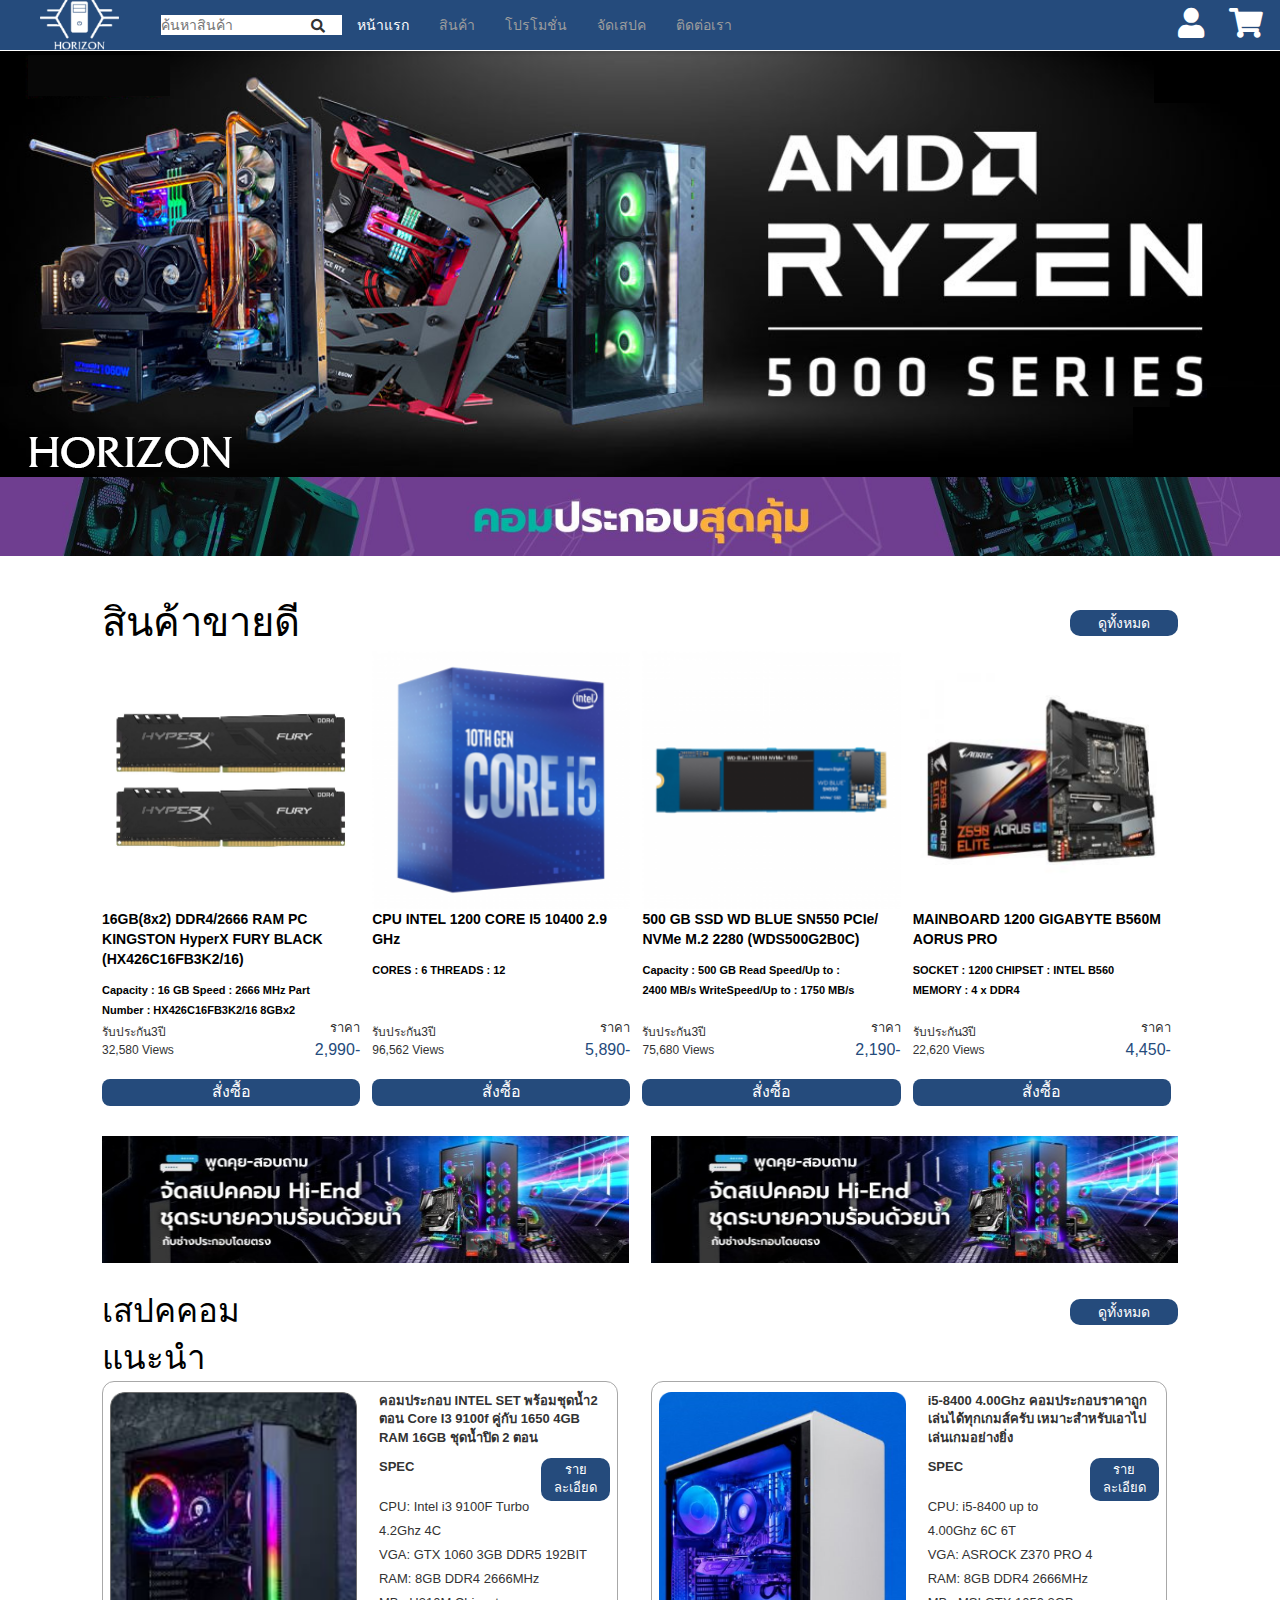
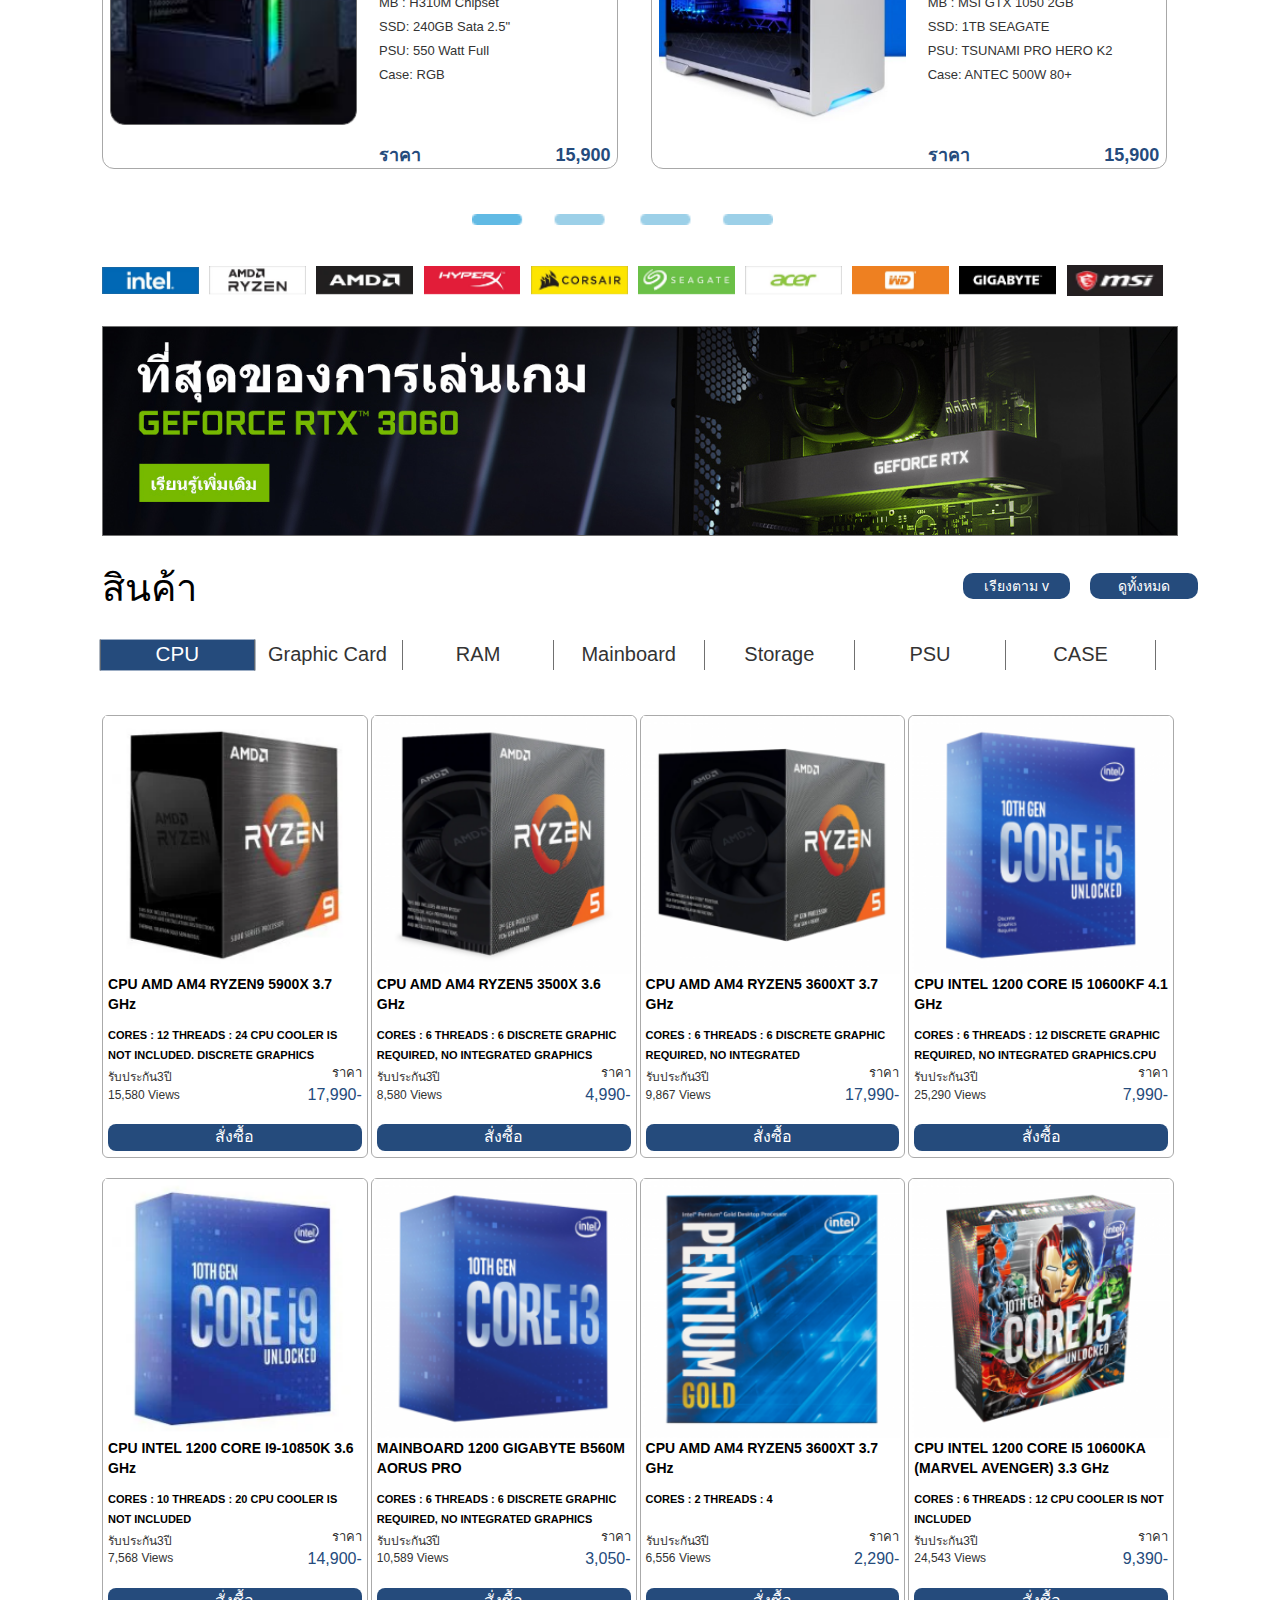
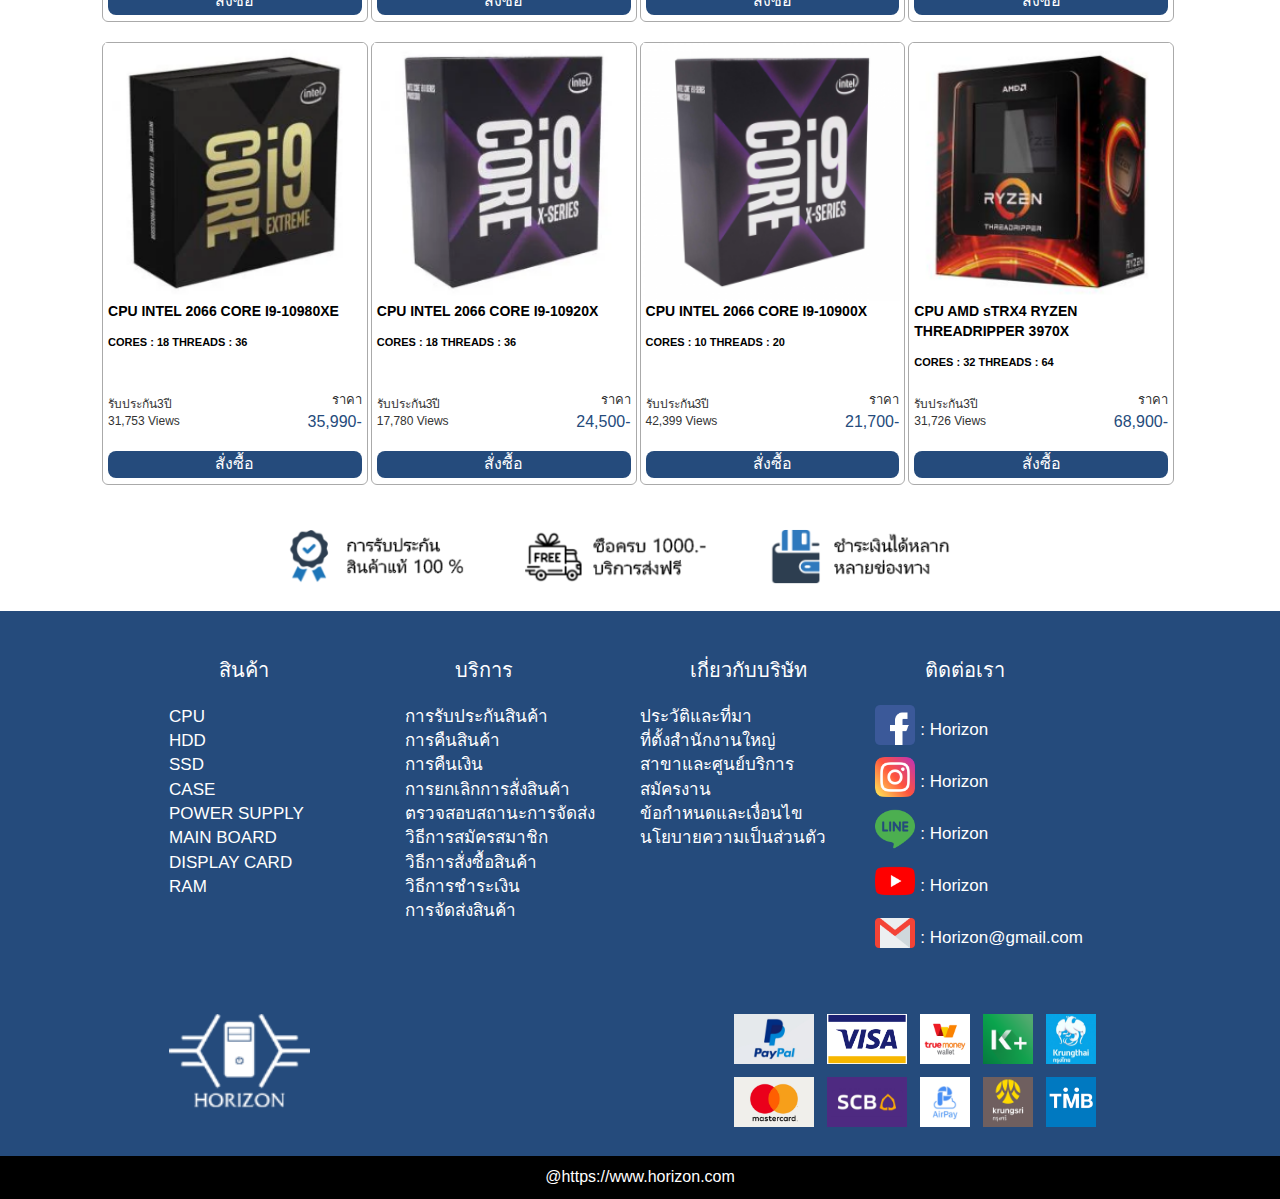
==== index.html @ 9871d24d "horizon" ====
<!DOCTYPE html>
<html lang="en">
    <head>
        <meta charset="UTF-8">
        <meta http-equiv="X-UA-Compatible" content="IE=edge">
        <meta name="viewport" content="width=device-width, initial-scale=1.0">
        <title>Horizon</title>
        <link rel="stylesheet" type="text/css" href="css/style.css">
        <link rel="stylesheet" type="text/css" href="css/bootstrap.min.css">
        <link rel="stylesheet" type="text/css" href="css/jquery.bxslider.css">
    
    
        <link rel="stylesheet" type="text/css"
            href="https://cdnjs.cloudflare.com/ajax/libs/font-awesome/5.15.2/css/all.min.css">
        <link rel="preconnect" href="https://fonts.gstatic.com">
        <link href="https://fonts.googleapis.com/css2?family=Kanit:wght@300;400&display=swap" rel="stylesheet">
        <link rel="preconnect" href="https://fonts.gstatic.com">
        <link href="https://fonts.googleapis.com/css2?family=MuseoModerno:wght@700&display=swap" rel="stylesheet">
    
        <script type="text/javascript" src="js/jquery.js"></script>
        <script type="text/javascript" src="js/jquery.bxslider.js"></script>
        <script type="text/javascript" src="js/bootstrap.min.js"></script>
    
    
    </head>
    
    <body id="body">
        <header>
           
            <nav class="navbar navbar-inverse navbar-fixed-top">
              
                    <a href="home.html" class="navbar-brand"><img src="image/HORIZON2.png"></a>
    
                    <div class="navbar-header" style="background: #254B7C;">
                        <button type="button" class="navbar-toggle" data-toggle="collapse" data-target="#navbar-collapse">
                            <span class="icon-bar"></span>
                            <span class="icon-bar"></span>
                            <span class="icon-bar"></span>
                        </button>
                    </div><!-- navbar-header -->
                  
                    <div class="collapse navbar-collapse" id="navbar-collapse" style="background: #254B7C;">
                        <ul class="nav navbar-nav navbar-left">
                
                            <li><input type="text" placeholder="ค้นหาสินค้า" id="search"><i id="search-icon" class="fas fa-search"></i></li>
                            <li><a href="home.html" class="active">หน้าแรก</a></li>
                            <li><a href="#">สินค้า</a></li>
                            <li><a href="#">โปรโมชั่น</a></li>
                            <li><a href="#">จัดเสปค</a></li>
                            <li><a href="#">ติดต่อเรา</a></li>
                            <li><a href="#"></a></li>
                        </ul>
                        <div class="icon-top">
                        <i class="fas fa-shopping-cart" id="img-right-top" style="color: white;"></i>
                        <i class="fas fa-user" id="img-right-top"  style="color: white;"></i>
                    </div>
                        <ul class="nav navbar-nav navbar-right">
                            <li><a href="#">เข้าสู่ระบบ</a></li>
                            <li><a href="#">สมัครสมาชิก</a></li>
                        </ul>
                    </div>
         
               
            </nav>
        
        
            
             
             
        </header>
        <div class="body-web">
            <div class="banner-top">
                <div id="imgtop1">
                <img src="image/HORIZON.png" alt="">
                </div>
                <img src="image/Banner2.png">
            </div><!-- banner-top -->
    
            <div id="contrainer">

       
            <div id="hot-product">
                <div class="head-product">
                    <div class="head-text">
                    <a2>สินค้าขายดี</a2>
                    </div>
                    <img src="image/line 1.png" alt="">    
                    <div class="button">ดูทั้งหมด</div>
                </div> <!-- end head product -->
                <div class="product-box">
                <div class="product-in">
                    <div class="img-hot-product">
                        <img src="image/Ram16G.png" alt="">
                    </div>
                    <div class="text-hot-product">
                    <p>16GB(8x2) DDR4/2666 RAM PC 
                        KINGSTON HyperX FURY BLACK 
                        (HX426C16FB3K2/16)</p>

                    <p1>Capacity : 16 GB Speed : 2666 MHz Part <br>
                        Number : HX426C16FB3K2/16 8GBx2  </p1><br>
  
                    <div class="insurance">
                        <p2>รับประกัน3ปี <br>
                            32,580 Views<br>
                        </p2>
                    </div><!-- insurance_1 -->
                    
                    <div class="price">
                        <p3>ราคา</p3><br>
                        <p4>2,990-</p4>
                        <br>
                    </div><!-- price_1 -->

                    <div class="order">
                        <a2>สั่งซื้อ</a2>
                    </div><!-- order -->
                </div>
                </div> 

                <div class="product-in" id="active-delete-right2">
                    <div class="img-hot-product">
                        <img src="image/intel i5 Gan10.png" alt="">
                    </div>
                    <div class="text-hot-product">
                    <p>CPU INTEL 1200 CORE I5 10400
                        2.9 GHz</p>

                    <p1>CORES : 6 THREADS : 12 </p1><br><br><br>
  
                    <div class="insurance">
                        <p2>รับประกัน3ปี <br>
                            96,562 Views<br>
                        </p2>
                    </div><!-- insurance_1 -->
                    
                    <div class="price">
                        <p3>ราคา</p3><br>
                        <p4>5,890-</p4>
                        <br>
                    </div><!-- price_1 -->

                    <div class="order">
                        <a2>สั่งซื้อ</a2>
                    </div><!-- order -->
                </div>

                </div>

                <div class="product-in" id="active-moblie" >
                    <div class="img-hot-product">
                        <img src="image/ssd wd Blue.png" alt="">
                    </div>
                    <div class="text-hot-product">
                    <p>500 GB SSD WD BLUE SN550 PCIe/
                        NVMe M.2 2280 (WDS500G2B0C)</p>

                    <p1>Capacity : 500 GB Read Speed/Up to :<br>
                        2400 MB/s WriteSpeed/Up to : 1750 MB/s</p1><br><br>
  
                    <div class="insurance">
                        <p2>รับประกัน3ปี <br>
                            75,680 Views<br>
                        </p2>
                    </div><!-- insurance_1 -->
                    
                    <div class="price">
                        <p3>ราคา</p3><br>
                        <p4>2,190-</p4>
                        <br>
                    </div><!-- price_1 -->

                    <div class="order">
                        <a2>สั่งซื้อ</a2>
                    </div><!-- order -->
                </div>

                </div> 

                <div class="product-in" id="active-delete-right">
                    <div class="img-hot-product">
                        <img src="image/MAINBOARDAORUS PRO.png" alt="">
                    </div>
                    <div class="text-hot-product">
                    <p>MAINBOARD 1200 GIGABYTE 
                        B560M AORUS PRO</p>

                    <p1>SOCKET : 1200 CHIPSET : INTEL B560 
                        <br>
                        MEMORY : 4 x DDR4 <br></p1><br>
  
                    <div class="insurance">
                        <p2>รับประกัน3ปี <br>
                            22,620 Views<br>
                        </p2>
                    </div><!-- insurance_1 -->
                    
                    <div class="price">
                        <p3>ราคา</p3><br>
                        <p4>4,450-</p4>
                        <br>
                    </div><!-- price_1 -->

                    <div class="order">
                        <a2>สั่งซื้อ</a2>
                    </div><!-- order -->
                </div>

                </div> 
        

            </div><!-- end product -->
                <div class="menu-moblie" id="menu-moblie-none">
                    <img src="image/menu.png" alt="">
                </div>

                <div class="banner-hotpro">
                  <img src="image/Advertising1.png" >
                  <img src="image/Advertising1.png" id="banner-hotpro-delete" >
                </div>
           
            </div><!-- end hot product -->

            <div id="recommend-computer">
                <div class="head-rc">
                    <div class="head-text" id="text-spec">
                    <a2>เสปคคอมแนะนำ</a2>
                    </div>
                    <img src="image/line 1.png" id="img-spec" alt="">    
                    <div class="button">ดูทั้งหมด</div>
                </div> <!-- end head-recommend-computer -->
                <div class="product-rc">
                        <div class="product-rc-in">  
                            <img src="image/spec1.png" alt="">
                            <div class="product-rc-text">
                                <p>คอมประกอบ INTEL SET พร้อมชุดน้ำ2 <br>
                                    ตอน Core I3 9100f คู่กับ 1650 4GB <br>
                                    RAM 16GB ชุดน้ำปิด 2 ตอน</p>
                                <p1>SPEC</p1>
                                <button>รายละเอียด</button>
                                    <br>
                                    <br>
                                <p2>CPU: Intel i3 9100F Turbo 4.2Ghz 4C <br>
                                    VGA: GTX 1060 3GB DDR5 192BIT <br>
                                    RAM: 8GB DDR4 2666MHz <br>
                                    MB : H310M Chipset <br>
                                    SSD: 240GB Sata 2.5" <br>
                                    PSU: 550 Watt Full  <br>
                                    Case: RGB </p2>
                                <br>
                                <br>
                                <br>
                                <br>
                                <p3>ราคา</p3><p4>15,900</p4>
                            </div>  
                        </div>

                        <div class="product-rc-in" id="product-rc-in-delete">  
                            <img src="image/spec2.png" alt="">
                            <div class="product-rc-text">
                                <p>i5-8400 4.00Ghz คอมประกอบราคาถูก<br>
                                    เล่นได้ทุกเกมส์ครับ เหมาะสำหรับเอาไปเล่นเกมอย่างยิ่ง
                                    </p>
                                <p1>SPEC</p1>
                                <button>รายละเอียด</button>
                                    <br>
                                    <br>
                                <p2>CPU: i5-8400 up to 4.00Ghz 6C 6T<br>
                                    VGA: ASROCK Z370 PRO 4<br>
                                    RAM: 8GB DDR4 2666MHz<br>
                                    MB :  MSI GTX 1050 2GB<br>
                                    SSD:  1TB SEAGATE<br>
                                    PSU: TSUNAMI PRO HERO K2 <br>
                                    Case: ANTEC 500W 80+</p2>
                                <br>
                                <br>
                                <br>
                                <br>
                                <p3>ราคา</p3><p4>15,900</p4>
                            </div>  
                        </div>

                </div> <!-- end product-recommend-computer -->
                <div class="menu-rc">
                    <img src="image/menu.png" alt="">
                </div>
               <div class="ad-rc">
                   <img src="image/intel.png" alt="">
                   <img src="image/AMD ryzen.png" alt="">
                   <img src="image/AMD.png" alt="">
                   <img src="image/Hyperx.png" alt="">
                   <img src="image/corsair.png" alt="">
                   <img src="image/seagate.png" alt="">
                   <img src="image/acer.png" alt="">
                   <img src="image/wd.png" alt="">
                   <img src="image/gigabyte.png" alt="">
                   <img src="image/msi.png" alt="">
               </div>

               <div class="ad-rc-2">
                   <img src="image/adrc2.png" alt="">
               </div>

            </div> <!-- end recommend-computer -->

            <div id="product">
                <div class="head-pd">
                    <div class="head-text" id="text-pd">
                    <a2>สินค้า</a2>
                    </div>
                    <img src="image/line 1.png" id="line-img-spec" alt="">
                    <div class="head-bt-pd" id="bt-delete-right-pd">ดูทั้งหมด</div>
                        <div class="head-bt-pd">เรียงตาม v</div>    
                </div> <!-- end head-product -->
                <div class="menu-product">
                    <div class="v-line" id="v-line-start">CPU</div>
                    <div class="v-line">Graphic Card</div>
                    <div class="v-line">RAM</div>
                    <div class="v-line">Mainboard</div>
                    <div class="v-line">Storage</div>
                    <div class="v-line">PSU</div>
                    <div class="v-line">CASE</div>
                </div> <!-- end menu-product -->
                <div class="product-it">
                    <div class="product-it-in">
                        <img src="image/p1.png" alt="">
                        <div class="text-hot-product" id="text-product-in">
                            <p>CPU AMD AM4 RYZEN9 5900X 
                                3.7 GHz 
                                </p>
        
                            <p1>CORES : 12 THREADS : 24 CPU COOLER 
                                IS NOT INCLUDED. DISCRETE GRAPHICS
                               </p1>
          
                            <div class="insurance">
                                <p2>รับประกัน3ปี <br>
                                    15,580 Views<br>
                                </p2>
                            </div>
                            
                            <div class="price">
                                <p3>ราคา</p3><br>
                                <p4>17,990-</p4>
                                <br>
                            </div>
        
                            <div class="order">
                                <a2>สั่งซื้อ</a2>
                            </div>
                        </div>
                    </div>

                    <div class="product-it-in">
                        <img src="image/p2.png" alt="">
                        <div class="text-hot-product" id="text-product-in">
                            <p>CPU AMD AM4 RYZEN5 3500X 
                                3.6 GHz</p>
        
                                <p1>CORES : 6 THREADS : 6 DISCRETE 
                                    GRAPHIC REQUIRED, NO INTEGRATED 
                                    GRAPHICS
                                   </p1>
            
          
                            <div class="insurance">
                                <p2>รับประกัน3ปี <br>
                                    8,580 Views<br>
                                </p2>
                            </div>
                            
                            <div class="price">
                                <p3>ราคา</p3><br>
                                <p4>4,990-</p4>
                                <br>
                            </div>
        
                            <div class="order">
                                <a2>สั่งซื้อ</a2>
                            </div>
                        </div>
                    </div>

                    <div class="product-it-in">
                        <img src="image/p3.png" alt="">
                        <div class="text-hot-product" id="text-product-in">
                            <p>CPU AMD AM4 RYZEN5 3600XT 
                                3.7 GHz</p>
        
                             
                                <p1>CORES : 6 THREADS : 6 DISCRETE 
                                    GRAPHIC REQUIRED, NO INTEGRATED<br>
                                   </p1>
          
                            <div class="insurance">
                                <p2>รับประกัน3ปี <br>
                                    9,867 Views<br>
                                </p2>
                            </div>
                            
                            <div class="price">
                                <p3>ราคา</p3><br>
                                <p4>17,990-</p4>
                                <br>
                            </div>
        
                            <div class="order">
                                <a2>สั่งซื้อ</a2>
                            </div>
                        </div>
                    </div>

                    <div class="product-it-in">
                        <img src="image/p4.png" alt="">
                        <div class="text-hot-product" id="text-product-in">
                            <p>CPU INTEL 1200 CORE I5 10600KF
                                4.1 GHz </p>
        
                            <p1>CORES : 6 THREADS : 12 DISCRETE
                                GRAPHIC REQUIRED, NO INTEGRATED 
                                GRAPHICS.CPU</p1>
          
                            <div class="insurance">
                                <p2>รับประกัน3ปี <br>
                                    25,290 Views<br>
                                </p2>
                            </div>
                            
                            <div class="price">
                                <p3>ราคา</p3><br>
                                <p4>7,990-</p4>
                                <br>
                            </div>
        
                            <div class="order">
                                <a2>สั่งซื้อ</a2>
                            </div>
                        </div>
                    </div> <!-- end 1 row product -->

                    <div class="product-it-in">
                        <img src="image/p5.png" alt="">
                        <div class="text-hot-product" id="text-product-in">
                            <p>CPU INTEL 1200 CORE I9-10850K
                                3.6 GHz</p>
        
                                <p1>CORES : 10 THREADS : 20 CPU COOLER
                                    IS NOT INCLUDED<br></p1>
          
                            <div class="insurance">
                                <p2>รับประกัน3ปี <br>
                                    7,568 Views<br>
                                </p2>
                            </div>
                            
                            <div class="price">
                                <p3>ราคา</p3><br>
                                <p4>14,900-</p4>
                                <br>
                            </div>
        
                            <div class="order">
                                <a2>สั่งซื้อ</a2>
                            </div>
                        </div>
                    </div>

                    <div class="product-it-in">
                        <img src="image/p6.png" alt="">
                        <div class="text-hot-product" id="text-product-in">
                            <p>MAINBOARD 1200 GIGABYTE 
                                B560M AORUS PRO</p>
        
                                <p1>CORES : 6 THREADS : 6 DISCRETE GRAPHIC
                                    REQUIRED, NO INTEGRATED GRAPHICS<br></p1>
          
                            <div class="insurance">
                                <p2>รับประกัน3ปี <br>
                                    10,589 Views<br>
                                </p2>
                            </div>
                            
                            <div class="price">
                                <p3>ราคา</p3><br>
                                <p4>3,050-</p4>
                                <br>
                            </div>
        
                            <div class="order">
                                <a2>สั่งซื้อ</a2>
                            </div>
                        </div>
                    </div>

                    <div class="product-it-in">
                        <img src="image/p7.png" alt="">
                        <div class="text-hot-product" id="text-product-in">
                            <p>CPU AMD AM4 RYZEN5 3600XT 
                                3.7 GHz</p>
        
                                <p1>CORES : 2 THREADS : 4<br><br></p1>
          
                            <div class="insurance">
                                <p2>รับประกัน3ปี <br>
                                    6,556 Views<br>
                                </p2>
                            </div>
                            
                            <div class="price">
                                <p3>ราคา</p3><br>
                                <p4>2,290-</p4>
                                <br>
                            </div>
        
                            <div class="order">
                                <a2>สั่งซื้อ</a2>
                            </div>
                        </div>
                    </div>

                    <div class="product-it-in">
                        <img src="image/p8.png" alt="">
                        <div class="text-hot-product" id="text-product-in">
                            <p>CPU INTEL 1200 CORE I5 10600KA
                                (MARVEL AVENGER) 3.3 GHz </p>
        
                                <p1>CORES : 6 THREADS : 12 CPU COOLER IS 
                                    NOT INCLUDED<br></p1>
          
                            <div class="insurance">
                                <p2>รับประกัน3ปี <br>
                                    24,543 Views<br>
                                </p2>
                            </div>
                            
                            <div class="price">
                                <p3>ราคา</p3><br>
                                <p4>9,390-</p4>
                                <br>
                            </div>
        
                            <div class="order">
                                <a2>สั่งซื้อ</a2>
                            </div>
                        </div>
                    </div> <!-- end 2 row product -->


                    <div class="product-it-in">
                        <img src="image/p9.png" alt="">
                        <div class="text-hot-product" id="text-product-in">
                            <p>CPU INTEL 2066 CORE I9-10980XE</p>
        
                                <p1>CORES : 18 THREADS : 36<br><br><br></p1>
          
                            <div class="insurance">
                                <p2>รับประกัน3ปี <br>
                                    31,753 Views<br>
                                </p2>
                            </div>
                            
                            <div class="price">
                                <p3>ราคา</p3><br>
                                <p4>35,990-</p4>
                                <br>
                            </div>
        
                            <div class="order">
                                <a2>สั่งซื้อ</a2>
                            </div>
                        </div>
                    </div>

                    <div class="product-it-in">
                        <img src="image/p10.png" alt="">
                        <div class="text-hot-product" id="text-product-in">
                            <p>CPU INTEL 2066 CORE I9-10920X</p>
        
                                <p1>CORES : 18 THREADS : 36<br><br><br></p1>
          
                            <div class="insurance">
                                <p2>รับประกัน3ปี <br>
                                    17,780 Views<br>
                                </p2>
                            </div>
                            
                            <div class="price">
                                <p3>ราคา</p3><br>
                                <p4>24,500-</p4>
                                <br>
                            </div>
        
                            <div class="order">
                                <a2>สั่งซื้อ</a2>
                            </div>
                        </div>
                    </div>

                    <div class="product-it-in">
                        <img src="image/p11.png" alt="">
                        <div class="text-hot-product" id="text-product-in">
                            <p>CPU INTEL 2066 CORE I9-10900X</p>
        
                            <p1>CORES : 10 THREADS : 20<br><br><br></p1>
          
                            <div class="insurance">
                                <p2>รับประกัน3ปี <br>
                                    42,399 Views<br>
                                </p2>
                            </div>
                            
                            <div class="price">
                                <p3>ราคา</p3><br>
                                <p4>21,700-</p4>
                                <br>
                            </div>
        
                            <div class="order">
                                <a2>สั่งซื้อ</a2>
                            </div>
                        </div>
                    </div>

                    <div class="product-it-in">
                        <img src="image/p12.png" alt="">
                        <div class="text-hot-product" id="text-product-in">
                            <p>CPU AMD sTRX4 RYZEN THREADRIPPER 3970X</p>
        
                                <p1>CORES : 32 THREADS : 64<br><br></p1>
          
                            <div class="insurance">
                                <p2>รับประกัน3ปี <br>
                                    31,726 Views<br>
                                </p2>
                            </div>
                            
                            <div class="price">
                                <p3>ราคา</p3><br>
                                <p4>68,900-</p4>
                                <br>
                            </div>
        
                            <div class="order">
                                <a2>สั่งซื้อ</a2>
                            </div>
                        </div>
                    </div> <!-- end 3 row product -->
                    
                    <div class="menu-pro-mt">
                        <img src="image/menu.png" alt="">
                    </div>
                    <div class="icon-it">
                        <img src="image/icon1.png" id="start-icon">
                        <img src="image/icon2.png">
                        <img src="image/icon3.png">
                    </div><!-- end icon -->

                </div><!-- product-in-it -->

            </div><!-- end-product -->
        </div><!-- end contrainer -->
    </div>

    <div class="footer">
        <div class="contrainer-ft">
        <div class="text-footer">
            <f>สินค้า</f><br><br>
            <f2>CPU</f2><br>
            <f2>HDD</f2><br>
            <f2>SSD</f2><br>
            <f2>CASE</f2><br>
            <f2>POWER SUPPLY</f2><br>
            <f2>MAIN BOARD</f2><br>
            <f2>DISPLAY CARD</f2><br>
            <f2>RAM</f2><br>
        </div>

        <div class="text-footer">
            <f>บริการ</f><br><br>
            <f2>การรับประกันสินค้า</f2><br>
            <f2>การคืนสินค้า</f2><br>
            <f2>การคืนเงิน</f2><br>
            <f2>การยกเลิกการสั่งสินค้า</f2><br>
            <f2>ตรวจสอบสถานะการจัดส่ง</f2><br>
            <f2>วิธีการสมัครสมาชิก</f2><br>
            <f2>วิธีการสั่งซื้อสินค้า</f2><br>
            <f2>วิธีการชำระเงิน</f2><br>
            <f2>การจัดส่งสินค้า</f2><br>
        </div>

        <div class="text-footer">
            <f>เกี่ยวกับบริษัท</f><br><br>
            <f2>ประวัติและที่มา</f2><br>
            <f2>ที่ตั้งสำนักงานใหญ่</f2><br>
            <f2>สาขาและศูนย์บริการ</f2><br>
            <f2>สมัครงาน</f2><br>
            <f2>ข้อกำหนดและเงื่อนไข</f2><br>
            <f2>นโยบายความเป็นส่วนตัว</f2><br>

        </div>
     
        <div class="text-footer" id="text-footer-tl">
            <f>ติดต่อเรา</f><br><br> 
         <img src="image/facebook (1).png" alt=""><f2> : Horizon</f2><br>
         <img src="image/instagram (1).png" alt=""><f2> : Horizon</f2><br>
         <img src="image/line.png" alt=""><f2> : Horizon</f2><br>
         <img src="image/youtube.png" alt=""><f2> : Horizon</f2><br>
         <img src="image/gmail.png" alt=""><f2> : Horizon@gmail.com</f2>
        </div> <!-- end text-footer and social -->

        <div class="logo-footer" >
            <img src="image/HORIZON2.png" alt="">
        </div><!-- end logo footer -->

        <div class="payment">
            <img src="image/Paypal.png" alt="">
            <img src="image/Visa.png" alt="">
            <img src="image/truemonry.png" alt="">
            <img src="image/k.png" alt="">
            <img src="image/Krungthai.png" alt="">
            <img src="image/mastercard.png" alt="">
            <img src="image/scb.png" alt="">
            <img src="image/Airpay.png" alt="">
            <img src="image/krungsri.png" alt="">
            <img src="image/TMB.png" alt="">
        </div><!-- end payment -->

    </div><!-- end contrainer footer -->
    <div class="bar-footer">
        @https://www.horizon.com
    </div>
    </div><!-- end-footer -->

    </div><!-- body web -->
      
</body>

</html>
---- css/style.css ----
*{
    margin: 0;
    padding: 0;
    border: 0;
}

#body{
    width: 100%;
    max-width: 1280px;
    height: auto;
    margin: auto;
}

.container{
    width: 100%;
    max-width: 1280px;
    height: auto;
    margin: auto;
}

#search{
    width: 100%;
    margin-top: 15px;
}

#search-icon{
    width: 100%;
    position: absolute;
    top: 18.5px;
    left: 150px;
}
.icon-top{
    width: 100%;
    height: auto;
    margin:auto;
    background: chartreuse;
}
#img-right-top{
    float: right;
    margin-top: 8px;
    font-size: 30px;
    width: 4%;
}

.bodyweb{
    width: 100%;
    height: auto;
    margin: auto;
}

.navbar .navbar-inverse .navbar-fixed-top{
    opacity: 50%;
  
}
.navbar-brand img{
    margin-left: 25px;
    margin-top:-18px;
    width: 60%;
    height: auto;
  
 
}
.navbar-inverse .navbar-nav li a.active{
    color: white;
}
.navbar-right{
    display: none;
}


.banner-top{
    margin-top: 50px;
    width: 100%;
    height: auto;
}

.banner-top img{
    width: 100%;
    height: auto;
}

.banner-top img:hover{
    transform: scale(1.03);
    transition: 0.2s;
    cursor: pointer;
}

#imgtop1 img{
    width: 100%;
    height: auto;
}

#contrainer{
    width: 84.06%;
    height: auto;
    margin: auto;
}

#hot-product{
    width: 100%;
    height: auto;
}

.head-product{
    width: 100%;
    height: auto;
    margin-top: 38px;
}

.head-text {
    width: 22%;
    float: left;
    font-size: 40px;
    color: black;
}

.head-product img{
    float: left;
    margin-top: 26px; 
    width: 65%;
}

.button{
    float: right;
    width: 10%;
    height: auto;
    padding: 3px;
    border-radius: 10px;
    font-size: 14px;
    margin-top: 16px;
    background-color: #254B7C;
    text-align: center;
    color:  white;
}

.button:hover{
    background-color: green;
    cursor: pointer;
}

.product-box{
    width: 100%;
    height: auto;
    clear: both;
    margin: auto;
}

.product-in{
    margin: auto;
    width: 24%;
    height: auto;

    float: left;
    margin-right: 12px;
    cursor: pointer;
    
}
.product-in:hover{
    box-shadow: 1px 2px 20px rgb(212, 212, 212);
    transform: scale(1.03);
    transition: 0.2s;
}
#active-delete-right{
    margin-right: -12px;
}

.img-hot-product{
    width: 100%;
    height: auto;
    margin: auto;
}

.img-hot-product img{
    width: 100%;
    height: auto;
    margin: auto;
}

.text-hot-product{
    width: 100%;
    margin: auto;
}

.text-hot-product p{
    font-weight: bold;
    color: black;
    font-size: 14px;
}
.text-hot-product p1{
    color: black;
    font-size: 11px;
}
.insurance{
    margin-top: 5px;
    font-size: 12px;
    float: left;
}
.price{
    float: right;
}
.price p3{
    font-size: 13px;
    float: right;
}
.price p4{
    font-size: 16px;
    float: right;
    color: #254B7C;
}
.order{
    clear: both;
    height: auto;
    width: 100%;
    margin-top: 60px;
    background-color: #254B7C;
    text-align: center;
    border-radius: 8px;
    padding: 2px;
    color: white;
    font-size: 16px;
    

}

.order:hover{
    background-color: green;
}

.menu-moblie{
    display: none;
}
.banner-hotpro{
    width: 100%;
    height: auto;
    float: left;
}

.banner-hotpro img{
    margin-top: 30px;
    width: 49%;
    float: left;
    margin-right: 2%;
}
#banner-hotpro-delete{
    margin-right: -2%;
}

.banner-hotpro img:hover{
    transform: scale(1.02);
    transition: 0.2s;
    cursor: pointer;
}

#recommend-computer{
    clear: both;
    width: 100%;
    height: 100%;
    margin: auto;
 
}

.head-rc{
    padding-top: 20px;
    width: 100%;
    height: 100%;
    margin: auto;   
}

#text-spec{
    font-size: 33px;
    margin-top: 4px;
}

#img-spec{
    margin-top: 26px;
    margin-left: 10px;
    width: 65%;
}

.product-rc{
    clear: both;
    width: 100%;
    height: auto;
    margin: auto;
    margin-top: 43px;
  
}
.product-rc-in{
    width: 48%;
    height: auto;
    border: 0.5px solid #A8A8A8;
    border-radius: 12px;
    
    float: left;
    margin: auto;
    margin-right: 3%;
    cursor: pointer;
}

.product-rc-in img{
    width: 48%;
    margin: 10px 1px 10px 7px;
}

#product-rc-in-delete{
    margin-right: -3%;
}

.product-rc-text{
    width: 45%;
    float: right;
    font-size: 13px;
    margin-top: 10px;
    margin-right: 7px;
}
.product-rc-text p,p1{
    font-size: 13px;
    font-weight: bold;
}

.product-rc-text p2{
    line-height: 1.85;
    font-size: 13px;
}
.product-rc-text p3{
    font-weight: bold;
    color: #254B7C;
    font-size: 18px;
}
.product-rc-text p4{
    float: right;
    font-weight: bold;
    color: #254B7C;
    font-size: 18px;
}

.product-rc-text button{
    width: 30%;
    float: right;
    height: auto;
    padding: 3px;
    border-radius: 10px;
    font-size: 13px;
    background-color: #254B7C;
    text-align: center;
    color:  white;
}

.product-rc-text button:hover{
    background-color: green;
}

.product-rc-in:hover{
    box-shadow: 1px 2px 20px rgb(212, 212, 212);
    transform: scale(1.03);
    transition: 0.2s;
}

.menu-rc{
    width: 100%;
    height: auto;

   
}

.menu-rc img{
    padding-top: 45px;
    width: 28%;
    height: auto;
    margin-left: 370px;

}

.ad-rc{
    width: 100%;
    height: auto;
    margin: auto;
    margin-top: 40px;
}

.ad-rc img{
    width: 9%;
    margin-right: 0.6%;
    cursor: pointer;
}

.ad-rc-2{
    width: 100%;
    height: auto;
    margin: auto;
    margin-top: 30px;
}

.ad-rc-2 img{
    width: 100%;
    height: auto;
    cursor: pointer;
}

.ad-rc-2 img:hover{
    transform: scale(1.04);
    cursor: pointer;
    transition: 0.2s;
}

#product{
    width: 100%;
    height: auto;
    margin: auto;
}

.head-pd{
    width: 100%;
    height: auto;
    margin: auto;
    margin-top: 25px;
}

#text-pd{
    font-size: 38px;
    width: 10%;
}

#line-img-spec{
    width: 60%;
    margin-top: 26px;
    margin-left: 10px;

}

.head-bt-pd{
    padding: 3px;
    float: right;
    width: 10%;
    height: auto;
    border-radius: 10px;
    font-size: 14px;
    background-color: #254B7C;
    text-align: center;
    margin-top: 12px;
    color:  white;
    cursor: pointer;
    margin-right: 20px;
}

.head-bt-pd:hover{
    background-color: green;
}

#bt-delete-right-pd{
    margin-right: -20px;
}

.menu-product{
    width: 100%;
    height: 100%;
    margin-top: 25px;
    margin: auto;
    clear: both;
}

.v-line{
    margin-top: 25px;
    width: 14%;
    border-right: 1.5px solid #707070;
    height: 30px;
    text-align: center;
    font-size: 20px;
    float: left;
    cursor: pointer;
}

.v-line:hover{
    background-color:#254B7C;
    color: white;
    transform: scale(1.03);
    transition: 0.2s;
}

#v-line-start{
    border-left: 1.5px solid #707070;
    background-color: #254B7C;
    color: white;
    transform: scale(1.03); 
}

.product-it{
    clear: both;
    width: 100%;
    height: 100%;
    margin-top: 80px;
}

.product-it-in{
    margin-top: 100px;
    margin: auto;
    width: 24.7%;
    height: auto;
    margin-top: 20px;
    float: left;
    margin-right: 3px;
    cursor: pointer;
    border: 1px solid #AAAAAA;
    border-radius: 6px;
    padding-bottom: 6px;
}

.product-it-in img{
    width: 98%;
    margin-left: 2.4px;
  
    
}
.product-it-in:hover{
    box-shadow: 1px 2px 20px rgb(212, 212, 212);
    transform: scale(1.03);
    transition: 0.2s;
}

#text-product-in{
    padding-left: 5px;
    padding-right: 5px;
}

.icon-it{
    clear: both;
    width: 100%;
    height: auto;
}

.icon-it img{
    width: 17%;
    height: auto;
   margin-top: 44px;
    margin-right: 60px;
    float: left;
    margin-bottom: 26px;
}

#start-icon{
    margin-left: 180px;
}

.menu-pro-mt{
    display: none;
}

.footer{
    padding-top: 45px;
    clear: both;
    width: 100%;
    height: auto;
    background: #254B7C;
    margin: auto;   
    overflow:hidden;
}

.contrainer-ft{
    width: 73.59%;
    margin: auto;
}

.text-footer{
    float: left;
    width: 25%;
    height: auto;
    margin: auto;
}

.text-footer f{
    margin-left: 50px;
    font-size: 20px;
    color: white;
}

.text-footer f2{
    font-size: 17px;
    color: white;
    cursor: pointer;
}

.text-footer f:hover{
    color: #009DCB;
    cursor: pointer;
    transition: 0.1s;
}
.text-footer f2:hover{
    color: #009DCB;
    cursor: pointer;
    transition: 0.1s;
}

.text-footer img{
    width: 100%;
    max-width: 40px;
    margin-bottom: 12px;
}
.text-footer img:hover{
    transform: scale(1.04);
    cursor: pointer;
    transition: 0.2s;
}
.logo-footer{
    float: left;
    width: 25%;
    height: auto;
    margin: auto;
    margin-top: 49px;
    margin-bottom: 29px;
}

.logo-footer img{
    width: 60%;
    height: auto;
}

.payment{
    float: right;
    width: 40%;
    height: auto;
    margin-top: 36px;
    margin-bottom: 29px;
   
}

.payment img{
    float: left;
    width: auto;
    margin-top: 13px;
    margin-right: 13px;
}

.payment img:hover{
    transform: scale(1.04);
    cursor: pointer;
    transition: 0.2s;
}

.bar-footer{
    clear: both;
    font-size: 16px;
    width: 100%;
    height: auto;
    padding: 10px;
    color: white;
    background: black;
    text-align: center;

}

@media screen and (max-width: 768px){
    *{
        margin: 0;
        padding: 0;
        border: 0;
    }
    
    #body{
        width: 100%;
        height: auto;
        margin: auto;
    }
    
    .bodyweb{
        width: 100%;
        height: auto;
        margin: auto;
    }
    .banner-top{
        margin-top: 50px;
        width: 100%;
        height: auto;
    }
    
    .banner-top img{
        width: 100%;
        height: auto;
    }
    
    .banner-top img:hover{
        transform: scale(1.03);
        transition: 0.2s;
        cursor: pointer;
    }
    
    #imgtop1 img{
        width: 100%;
        height: auto;
    }
    
    #contrainer{
        width: 84.06%;
        height: auto;
        margin: auto;
    }
    
    #hot-product{
        width: 100%;
        height: auto;
    }
    
    .head-product{
        width: 100%;
        height: auto;
        margin-top: 38px;
    }
    
    .head-text {
        width: 22%;
        float: left;
        font-size: 28px;
        color: black;
    }
    
    .head-product img{
        float: left;
        margin-top: 26px; 
        width: 65%;
    }
    
    .button{
        float: right;
        width: 10%;
        height: auto;
        padding: 3px;
        border-radius: 10px;
        font-size: 14px;
        margin-top: 16px;
        background-color: #254B7C;
        text-align: center;
        color:  white;
    }
    
    .button:hover{
        background-color: green;
        cursor: pointer;
    }
    
    .product-box{
        width: 100%;
        height: auto;
        clear: both;
        margin: auto;
    }
    
    .product-in{
        padding-top: 10px;
        margin: auto;
        width: 46%;
        height: auto;
        float: left;
        margin-right: 8%;
        cursor: pointer;
        
    }
    .product-in:hover{
        box-shadow: 1px 2px 20px rgb(212, 212, 212);
        transform: scale(1.03);
        transition: 0.2s;
    }
    #active-delete-right{
        margin-right: -12px;
    }

    #active-delete-right2{
        margin-right: -12px;
    }
    
    
    .img-hot-product{
        width: 100%;
        height: auto;
        margin: auto;
    }
    
    .img-hot-product img{
        width: 100%;
        height: auto;
        margin: auto;
    }
    
    .text-hot-product{
        width: 100%;
        margin: auto;
    }
    
    .text-hot-product p{
        font-weight: bold;
        color: black;
        font-size: 14px;
    }
    .text-hot-product p1{
        color: black;
        font-size: 11px;
    }
    .insurance{
        margin-top: 5px;
        font-size: 12px;
        float: left;
    }
    .price{
        float: right;
    }
    .price p3{
        font-size: 13px;
        float: right;
    }
    .price p4{
        font-size: 16px;
        float: right;
        color: #254B7C;
    }
    .order{
        clear: both;
        height: auto;
        width: 100%;
        margin-top: 60px;
        background-color: #254B7C;
        text-align: center;
        border-radius: 8px;
        padding: 2px;
        color: white;
        font-size: 16px;
        
    
    }
    
    .order:hover{
        background-color: green;
    }

    .menu-moblie{
        display: none;
    }

    .banner-hotpro{
        width: 100%;
        height: auto;
        float: left;
    }
    
    .banner-hotpro img{
        margin-top: 30px;
        width: 100%;
        float: left;
    }

    #banner-hotpro-delete{
        margin-top: 10px;
    }
 
    .banner-hotpro img:hover{
        transform: scale(1.02);
        transition: 0.2s;
        cursor: pointer;
    }

    #recommend-computer{
        clear: both;
        width: 100%;
        height: 100%;
        margin: auto;
     
    }
    
    .head-rc{
        padding-top: 20px;
        width: 100%;
        height: 100%;
        margin: auto;   
    }
    
    #text-spec{
        width: 30%;
        font-size: 27px;
        margin-top: 4px;
    }
    
    #img-spec{
        margin-top: 26px;
        margin-left: 10px;
        width: 55%;
    }
    
    .product-rc{
        clear: both;
        width: 100%;
        height: auto;
        margin: auto;
        margin-top: 43px;
      
    }
    .product-rc-in{
        width: 100%;
        height: auto;
        border: 0.5px solid #A8A8A8;
        border-radius: 12px;
        float: left;
        margin: auto;
        margin-right: 3%;
        cursor: pointer;
        margin-top: 15px;
    }
    
    .product-rc-in img{
        width: 48%;
        margin: 10px 1px 10px 7px;
    }
    
    #product-rc-in-delete{
        margin-right: -3%;
    }
    
    .product-rc-text{
        width: 45%;
        float: right;
        font-size: 13px;
        margin-top: 10px;
        margin-right: 7px;
    }
    .product-rc-text p,p1{
        font-size: 13px;
        font-weight: bold;
    }
    
    .product-rc-text p2{
        line-height: 1.85;
        font-size: 13px;
    }
    .product-rc-text p3{
        font-weight: bold;
        color: #254B7C;
        font-size: 18px;
    }
    .product-rc-text p4{
        float: right;
        font-weight: bold;
        color: #254B7C;
        font-size: 18px;
    }
    
    .product-rc-text button{
        width: 30%;
        float: right;
        height: auto;
        padding: 3px;
        border-radius: 10px;
        font-size: 13px;
        background-color: #254B7C;
        text-align: center;
        color:  white;
    }
    
    .product-rc-text button:hover{
        background-color: green;
    }
    
    .product-rc-in:hover{
        box-shadow: 1px 2px 20px rgb(212, 212, 212);
        transform: scale(1.03);
        transition: 0.2s;
    }
    
    .menu-rc{
        width: 100%;
        height: auto;
    }
    
    .menu-rc img{
        padding-top: 45px;
        width: 28%;
        height: auto;
        margin-left: 240px;
    
    }
    
    .ad-rc{
        width: 100%;
        height: auto;
        margin: auto;
        margin-top: 40px;
    }
    
    .ad-rc img{
        margin-top: 10px;
        width: 17.3%;
        margin-right: 2%;
        cursor: pointer;
    }
    
    .ad-rc-2{
        width: 100%;
        height: auto;
        margin: auto;
        margin-top: 30px;
    }
    
    .ad-rc-2 img{
        width: 100%;
        height: auto;
        cursor: pointer;
    }

    .ad-rc-2 img:hover{
        transform: scale(1.04);
        cursor: pointer;
        transition: 0.2s;
    }

    #product{
        width: 100%;
        height: auto;
        margin: auto;
    }
    
    .head-pd{
        width: 100%;
        height: auto;
        margin: auto;
        margin-top: 25px;
    }
    
    #text-pd{
        font-size: 30px;
        width: 12%;
    }
    
    #line-img-spec{
        width: 55%;
        margin-top: 26px;
        margin-left: 10px;
    
    }
    
    .head-bt-pd{
        padding: 3px;
        float: right;
        width: 15%;
        height: auto;
        border-radius: 10px;
        font-size: 14px;
        background-color: #254B7C;
        text-align: center;
        margin-top: 12px;
        color:  white;
        cursor: pointer;
        margin-right: 20px;
    }
    
    .head-bt-pd:hover{
        background-color: green;
    }
    
    #bt-delete-right-pd{
        margin-right: -20px;
    }
    
    .menu-product{
        width: 100%;
        height: 100%;
        margin-top: 25px;
        margin: auto;
        clear: both;
    }
    
    .v-line{
        margin-top: 25px;
        width: 14.2%;
        border-right: 1.5px solid #707070;
        height: 25px;
        text-align: center;
        font-size: 14.3px;
        float: left;
        cursor: pointer;
    }
    
    .v-line:hover{
        background-color:#254B7C;
        color: white;
        transform: scale(1.03);
        transition: 0.2s;
    }
    
    #v-line-start{
        border-left: 1.5px solid #707070;
        background-color: #254B7C;
        color: white;
        transform: scale(1.03); 
    }
    
    .product-it{
        clear: both;
        width: 100%;
        height: 100%;
        margin-top: 60px;
    }
    
    .product-it-in{
        margin-top: 100px;
        margin: auto;
        width: 32%;
        height: auto;
        margin-top: 20px;
        float: left;
        margin-right: 3px;
        cursor: pointer;
        border: 1px solid #AAAAAA;
        border-radius: 6px;
        padding-bottom: 6px;
    }
    
    .product-it-in img{
        width: 98%;
        margin-left: 2.4px;
      
        
    }
    .product-it-in:hover{
        box-shadow: 1px 2px 20px rgb(212, 212, 212);
        transform: scale(1.03);
        transition: 0.2s;
    }
    
    #text-product-in{
        padding-left: 5px;
        padding-right: 5px;
    }
    
    .icon-it{
        clear: both;
        width: 100%;
        height: auto;
    }
    
    .icon-it img{
        width: 22%;
        height: auto;
       margin-top: 44px;
        margin-right: 60px;
        float: left;
    }
    
    #start-icon{
        margin-left: 15px;
    }
    
    .menu-pro-mt{
        display: inline;
        width: 100%;
        height: 100%;
        margin: auto;
        clear: both;
    }
    .menu-pro-mt img{
        margin-top: 30px;
        width: 30%;
        margin-left: 210px;
    }

    .footer{
        padding-top: 45px;
        clear: both;
        width: 100%;
        height: auto;
        background: #254B7C;
        margin: auto;   
        overflow:hidden;
    }
    
    .contrainer-ft{
        width: 73.59%;
        margin: auto;
        height: auto;
        
    }
    
    .text-footer{
        float: left;
        width: 30%;
        height: auto;
        margin: auto;
    }

    #text-footer-tl{
        clear: both;
    }
    
    .text-footer f{
        font-size: 16px;
        color: white;
    }
    
    .text-footer f2{
        font-size: 12px;
        color: white;
        cursor: pointer;
    }
    
    .text-footer f:hover{
        color: #009DCB;
        cursor: pointer;
        transition: 0.1s;
    }
    .text-footer f2:hover{
        color: #009DCB;
        cursor: pointer;
        transition: 0.1s;
    }
    
    .text-footer img{
        width: 100%;
        max-width: 40px;
        margin-bottom: 12px;
    }
    .text-footer img:hover{
        transform: scale(1.04);
        cursor: pointer;
        transition: 0.2s;
    }
    .logo-footer{
        float: right;
        width: 35%;
        height: auto;
        margin: auto;
        margin-right: 90px;
    }
    
    .logo-footer img{
        width: 60%;
        height: auto;
        margin-left: 50px;
    }
    
    .payment{
        float: right;
        width: 61%;
        height: auto;
    }
    
    .payment img{
        float: left;
        width: auto;
        margin-top: 9px;
        margin-right: 5px;
    }
    
    .payment img:hover{
        transform: scale(1.04);
        cursor: pointer;
        transition: 0.2s;
    }
    
    .bar-footer{
        clear: both;
        font-size: 16px;
        width: 100%;
        height: auto;
        padding: 10px;
        color: white;
        background: black;
        text-align: center;
    
    }


} 
/* end tablet */
@media screen and (max-width: 375px){
    *{
        margin: 0;
        padding: 0;
        border: 0;
    }
    
    #body{
        width: 100%;
        height: auto;
        margin: auto;
    }
    
    .bodyweb{
        width: 100%;
        height: auto;
        margin: auto;
    }
    .banner-top{
        margin-top: 50px;
        width: 100%;
        height: auto;
    }
    
    .banner-top img{
        width: 100%;
        height: auto;
    }
    
    .banner-top img:hover{
        transform: scale(1.03);
        transition: 0.2s;
        cursor: pointer;
    }
    
    #imgtop1 img{
        width: 100%;
        height: auto;
    }
    
    #contrainer{
        width: 84.06%;
        height: auto;
        margin: auto;
    }
    
    #hot-product{
        width: 100%;
        height: auto;
    }
    
    .head-product{
        width: 100%;
        height: auto;
        margin-top: 12px;
    }
    
    .head-text {
        width: 35%;
        float: left;
        font-size: 20px;
        color: black;
    }
    
    .head-product img{
        float: left;
        margin-top: 16px; 
        width: 45%;
       
    }
    
    .button{
        float: right;
        width: 15%;
        height: auto;
        padding: 3px;
        border-radius: 10px;
        font-size: 10px;
        margin-top: 6px;
        background-color: #254B7C;
        text-align: center;
        color:  white;
    }
    
    .button:hover{
        background-color: green;
        cursor: pointer;
    }
    
    .product-box{
        width: 100%;
        height: auto;
        clear: both;
        margin: auto;
    }
    
    .product-in{
        margin: auto;
        margin-top: 10px;
        width: 100%;
        height: auto;
        cursor: pointer;
        margin-bottom: 18px;
    }

    #active-moblie{
        display: none;
    }

    #active-delete-right{
        display: none;
    }

    #active-delete-right2{
        display: none;
    }

    .menu-moblie{
        display: inline;
    }

    .menu-moblie{
        clear: both;
        width: 100%;
        height: auto;
     
    }

    #menu-moblie-none{
        width: 100%;
        height: auto;
      
        margin-left: 15%;
    }

    .product-in:hover{
        box-shadow: 1px 2px 20px rgb(212, 212, 212);
        transform: scale(1.03);
        transition: 0.2s;
    }
   
    
    .img-hot-product{
        width: 100%;
        height: auto;
        margin: auto;
    }
    
    .img-hot-product img{
        width: 100%;
        height: auto;
        margin: auto;
    }
    
    .text-hot-product{
        width: 100%;
        margin: auto;
    }
    
    .text-hot-product p{
        font-weight: bold;
        color: black;
        font-size: 14px;
    }
    .text-hot-product p1{
        color: black;
        font-size: 11px;
    }
    .insurance{
        margin-top: 5px;
        font-size: 12px;
        float: left;
    }
    .price{
        float: right;
    }
    .price p3{
        font-size: 13px;
        float: right;
    }
    .price p4{
        font-size: 16px;
        float: right;
        color: #254B7C;
    }
    .order{
        clear: both;
        height: auto;
        width: 100%;
        margin-top: 60px;
        background-color: #254B7C;
        text-align: center;
        border-radius: 8px;
        padding: 2px;
        color: white;
        font-size: 16px;
        
    
    }
    
    .order:hover{
        background-color: green;
    }

    
    .banner-hotpro{
        width: 100%;
        height: auto;
        float: left;
    }
    
    .banner-hotpro img{
        margin-top: 30px;
        width: 100%;
        float: left;
    }

    #banner-hotpro-delete{
        margin-top: 10px;
    }
 
    .banner-hotpro img:hover{
        transform: scale(1.02);
        transition: 0.2s;
        cursor: pointer;
    }

    #recommend-computer{
        clear: both;
        width: 100%;
        height: 100%;
        margin: auto;
     
    }
    
    .head-rc{
        padding-top: 20px;
        width: 100%;
        height: 100%;
        margin: auto;   
    }
    
    #text-spec{
        font-size: 18px;
        margin-top: 4px;
        width: 45%;
    }
    
    #img-spec{
        margin-top: 15px;
        width: 30%;
    }
    
    .product-rc{
        clear: both;
        width: 100%;
        height: auto;
        margin: auto;
        margin-top: 13px;
      
    }
    .product-rc-in{
        width: 100%;
        height: auto;
        border: 0.5px solid #A8A8A8;
        border-radius: 12px;
        float: left;
        margin: auto;
        margin-right: 3%;
        cursor: pointer;
        margin-top: 20px;
    }
    
    .product-rc-in img{
        width: 90%;
        margin: 10px 10px 10px 10px;
    }
    
    #product-rc-in-delete{
        margin-right: -3%;
    }
    
    .product-rc-text{
        width: 90%;
        font-size: 13px;
        margin-top: 10px;

    }
    .product-rc-text p,p1{
        font-size: 13px;
        font-weight: bold;
    }
    
    .product-rc-text p2{
        line-height: 1.85;
        font-size: 13px;
    }
    .product-rc-text p3{
        font-weight: bold;
        color: #254B7C;
        font-size: 18px;
    }
    .product-rc-text p4{
        float: right;
        font-weight: bold;
        color: #254B7C;
        font-size: 18px;
        margin-bottom: 10px;
    }
    
    .product-rc-text button{
        width: 30%;
        
        height: auto;
        padding: 3px;
        border-radius: 10px;
        font-size: 13px;
        background-color: #254B7C;
        text-align: center;
        color:  white;
    }
    
    .product-rc-text button:hover{
        background-color: green;
    }
    
    .product-rc-in:hover{
        box-shadow: 1px 2px 20px rgb(212, 212, 212);
        transform: scale(1.03);
        transition: 0.2s;
    }
    
    .menu-rc{
        width: 100%;
        height: auto;
    }
    
    .menu-rc img{
        padding-top: 45px;
        width: 60%;
        height: auto;
        margin-left: 60px;
    
    }
    
    .ad-rc{
        width: 100%;
        height: auto;
        margin: auto;
        margin-top: 40px;
    }
    
    .ad-rc img{
        width: 48%;
        margin-right: 0.3%;
        cursor: pointer;
    }
    
    .ad-rc-2{
        width: 100%;
        height: auto;
        margin: auto;
        margin-top: 20px;
    }
    
    .ad-rc-2 img{
        width: 100%;
        height: auto;
        cursor: pointer;
    }

    .ad-rc-2 img:hover{
        transform: scale(1.04);
        cursor: pointer;
        transition: 0.2s;
    }

    #product{
        width: 100%;
        height: auto;
        margin: auto;
    }
    
    .head-pd{
        width: 100%;
        height: auto;
        margin: auto;
        margin-top: 25px;
        text-align: center;
    }
    
    #text-pd{
        font-size: 30px;
        width: 12%;
        float: left;
    }
    
    #line-img-spec{
  
        width: 55%;
        margin-top: 26px;
        margin-left: 10px;
  
    
    }
    
    .head-bt-pd{
       
        padding: 3px;
        float: left;
        width: 40%;
        height: auto;
        border-radius: 10px;
        font-size: 14px;
        background-color: #254B7C;
        text-align: center;
        margin-top: 12px;
        color:  white;
        cursor: pointer;
        margin-left: 26px;
    }
    
    .head-bt-pd:hover{
        background-color: green;
    }
    
    #bt-delete-right-pd{
        margin-left: 10px;
        clear: both;
    }
    
    .menu-product{
        width: 100%;
        height: 100%;
        margin-top: 25px;
        margin: auto;
        clear: both;
        display: none;
    }
    
    .v-line{
        margin-top: 25px;
        width: 14.2%;
        border-right: 1.5px solid #707070;
        height: 25px;
        text-align: center;
        font-size: 14.3px;
        float: left;
        cursor: pointer;
    }
    
    .v-line:hover{
        background-color:#254B7C;
        color: white;
        transform: scale(1.03);
        transition: 0.2s;
    }
    
    #v-line-start{
        border-left: 1.5px solid #707070;
        background-color: #254B7C;
        color: white;
        transform: scale(1.03); 
    }
    
    .product-it{
        clear: both;
        width: 100%;
        height: 100%;
        margin-top: 60px;
        
    }
    
    .product-it-in{
        margin-top: 100px;
        margin: auto;
        width: 39%;
        height: auto;
        margin-top: 20px;
        float: center;
        margin-right: 30px;
        cursor: pointer;
        border: 1px solid #AAAAAA;
        border-radius: 6px;
        padding-bottom: 6px;
        
    }
    
    .product-it-in img{
        width: 95%;
        margin-left: 2.4px;
      
        
    }
    .product-it-in:hover{
        box-shadow: 1px 2px 20px rgb(212, 212, 212);
        transform: scale(1.03);
        transition: 0.2s;
    }
    
    #text-product-in{

        padding-left: 5px;
        padding-right: 5px;
    }

    #text-product-in p{
        font-size: 10px;
    }

    #text-product-in p1{
        font-size: 10px;
    }
    
    .icon-it{
        clear: both;
        width: 100%;
        height: auto;
    }
    
    .icon-it img{
        width: 29%;
        height: auto;
        margin: auto;
        float: left;
        margin-top: 25px;
        margin-right: 8px;
        margin-bottom: 25px;
    }
    
    
    .menu-pro-mt{
        display: inline;
        width: 100%;
        height: 100%;
        margin: auto;
        clear: both;
    }
    .menu-pro-mt img{
        margin-top: 30px;
        width: 50%;
        margin-left: 65px;
    }

    .footer{
        padding-top: 45px;
        clear: both;
        width: 100%;
        height: auto;
        background: #254B7C;
        margin: auto;   
        overflow:hidden;
    }
    
    .contrainer-ft{
        width: 73.59%;
        height: auto;
        margin: auto;
        clear: both;
    }
    
    .text-footer{
        width: 30%;
        height: auto;
        margin: auto;
        float: left;
      
    }
    #text-footer-tl{
        width: 100%;
        height: auto;
        margin: auto;
        float: left;

    }
    .text-footer f{

        font-size: 18px;
        color: white;
    }
    
    .text-footer f2{
        font-size: 12px;
    }
    #text-footer-tl f2{
        display: none;
    }

    #text-footer-tl f{
        display: none;
    }
    
    
    .text-footer f:hover{
        color: #009DCB;
        cursor: pointer;
        transition: 0.1s;
    }
    .text-footer f2:hover{
        color: #009DCB;
        cursor: pointer;
        transition: 0.1s;
    }
    
    .text-footer img{
        float: left;
        width: 15%;
        margin-right: 10px;
    }
    .text-footer img:hover{
        transform: scale(1.04);
        cursor: pointer;
        transition: 0.2s;
    }
    .logo-footer{

        clear: both;
        float: left;
        width: 100%;
        height: auto;
        margin: auto;
        margin-bottom: 29px;
    }
    
    .logo-footer img{
        width: 60%;
        height: auto;
    }
    
    .payment{
        display: none;
        float: left;
        width: 100%;
        height: auto;
        margin: auto;
    }
    
    .payment img{
        float: left;
        width: 5%;
        margin-top: 13px;
        margin-right: 13px;
    }
    
    .payment img:hover{
        transform: scale(1.04);
        cursor: pointer;
        transition: 0.2s;
    }
    
    .bar-footer{
        clear: both;
        font-size: 16px;
        width: 100%;
        height: auto;
        padding: 10px;
        color: white;
        background: black;
        text-align: center;
    
    }

} 
/* end mobile */
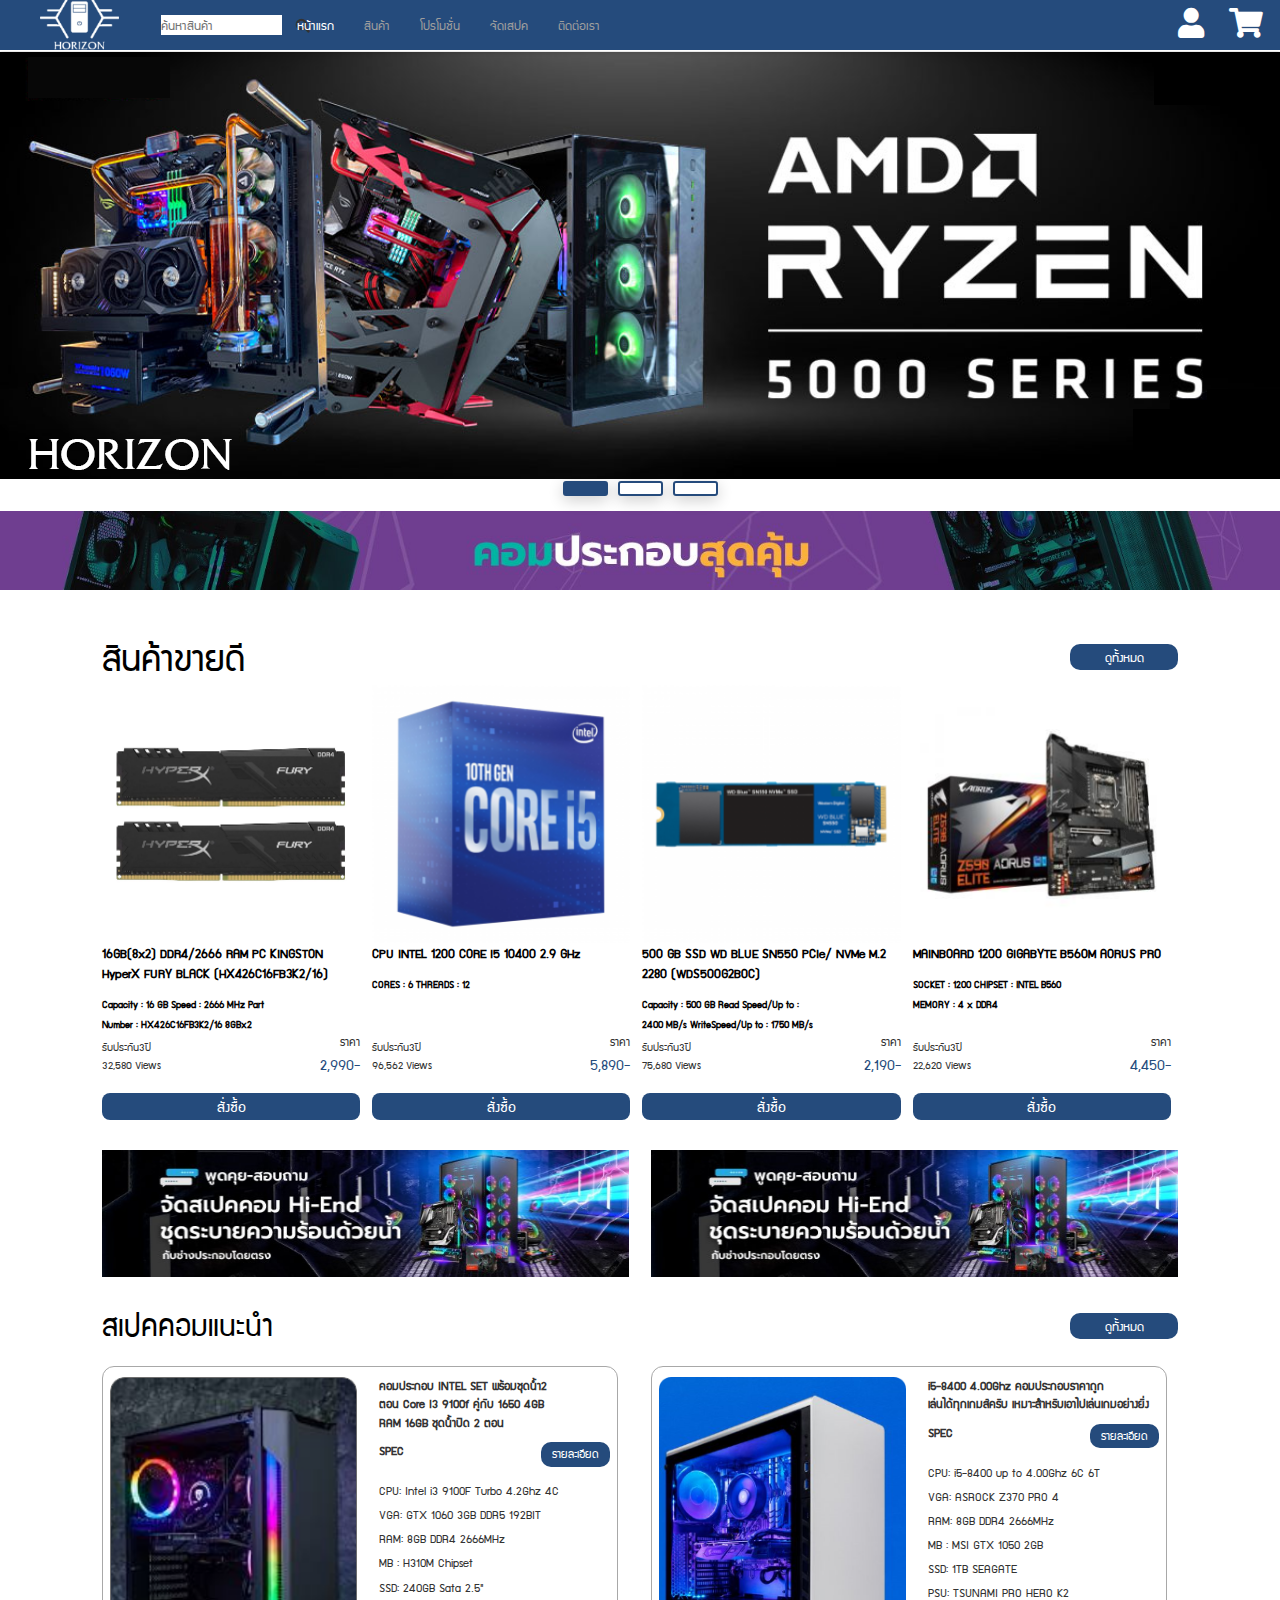
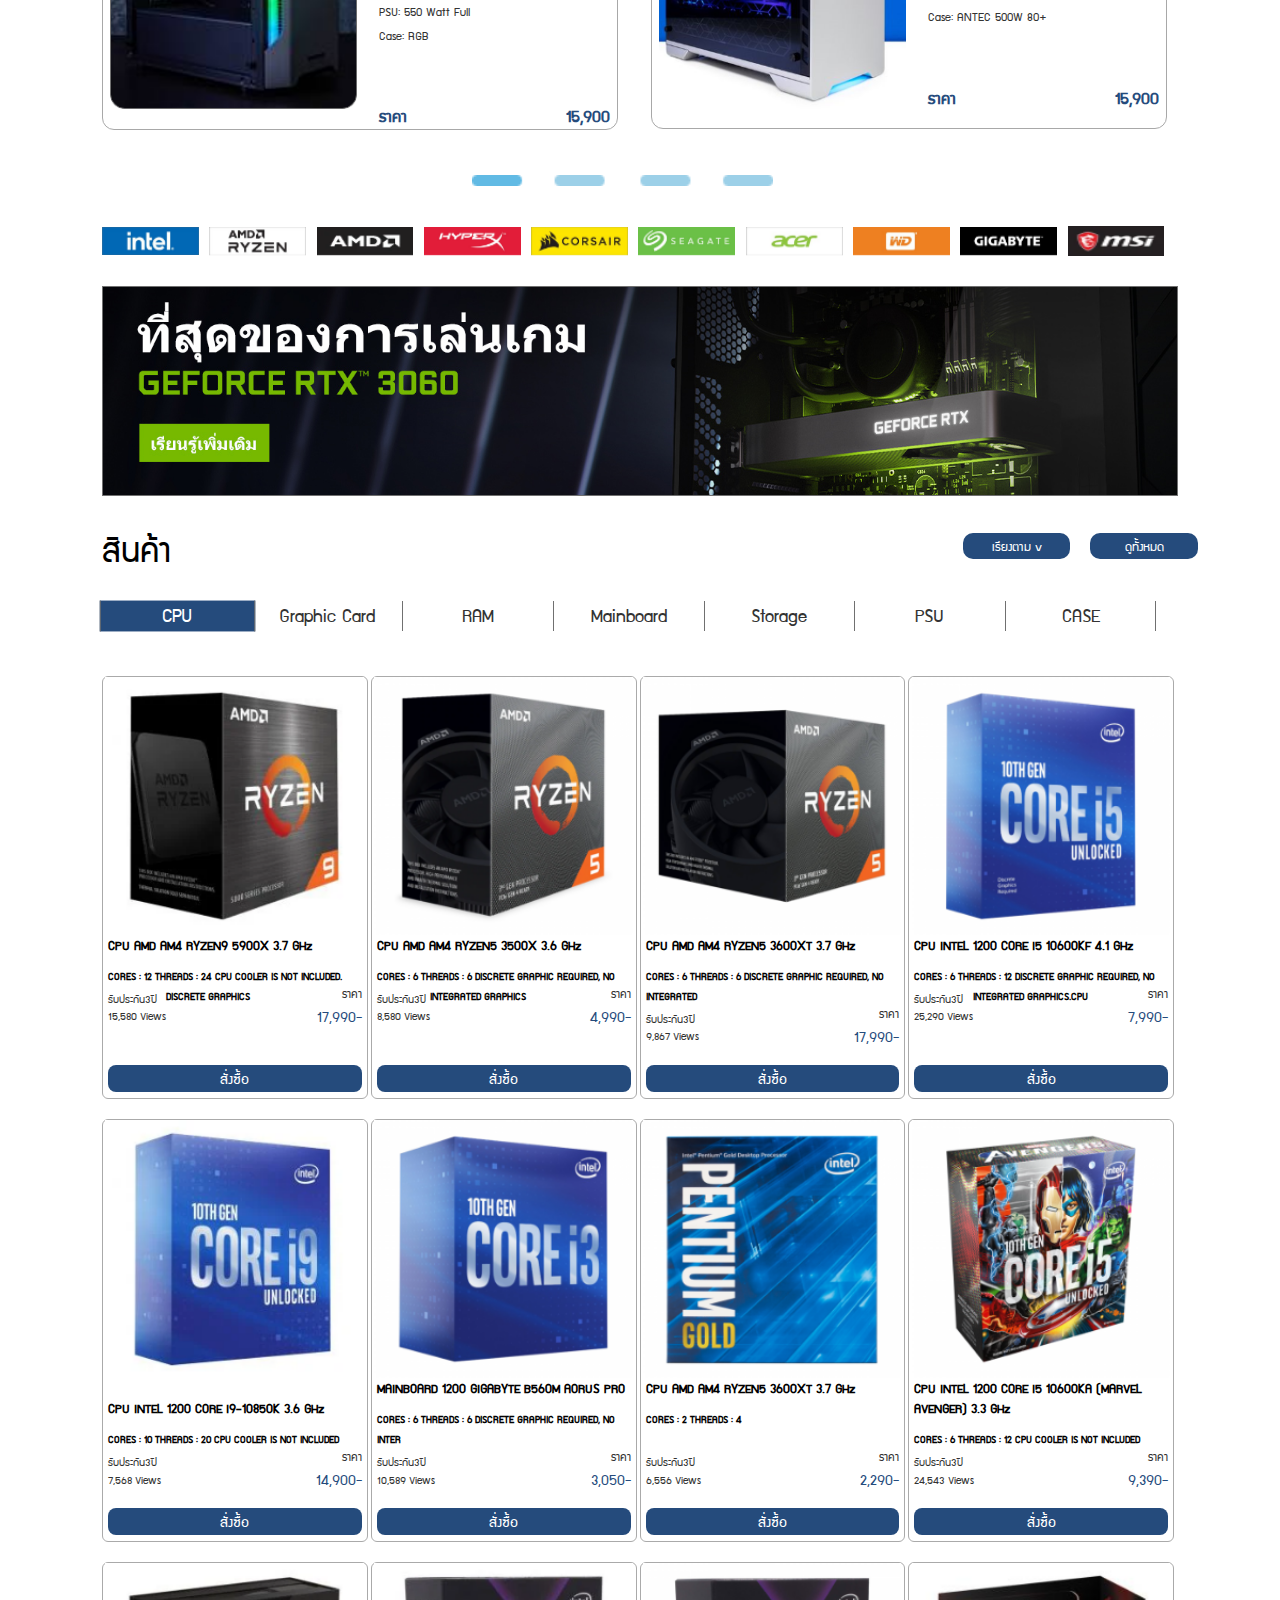
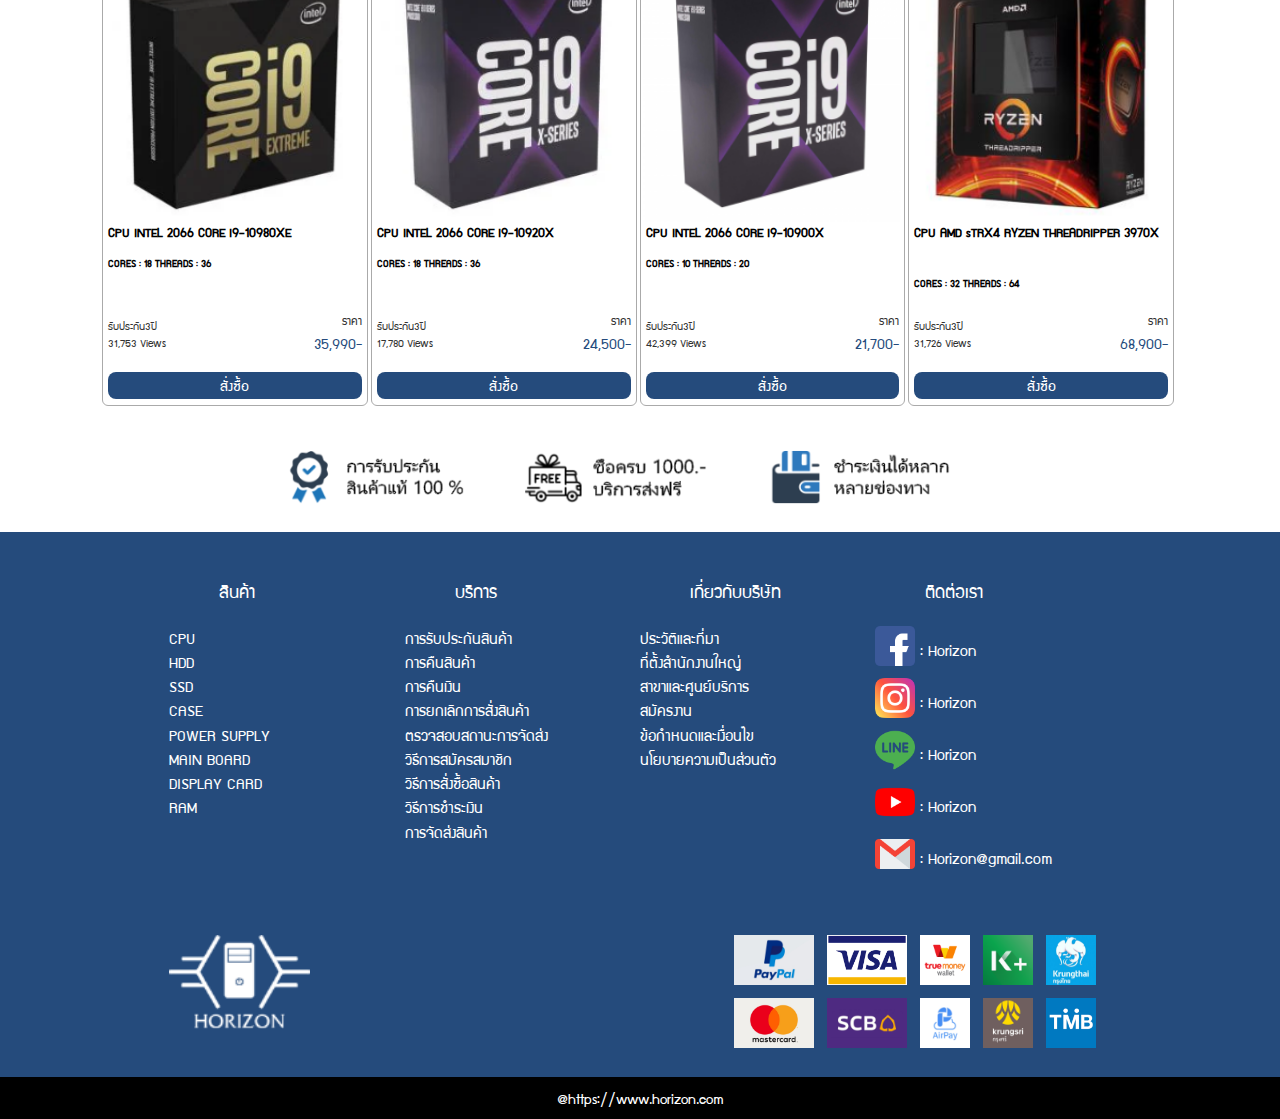
==== commit 63659c30: "Horizon" ====
--- a/index.html
+++ b/index.html
@@ -7,8 +7,6 @@
         <title>Horizon</title>
         <link rel="stylesheet" type="text/css" href="css/style.css">
         <link rel="stylesheet" type="text/css" href="css/bootstrap.min.css">
-        <link rel="stylesheet" type="text/css" href="css/jquery.bxslider.css">
-    
     
         <link rel="stylesheet" type="text/css"
             href="https://cdnjs.cloudflare.com/ajax/libs/font-awesome/5.15.2/css/all.min.css">
@@ -20,6 +18,9 @@
         <script type="text/javascript" src="js/jquery.js"></script>
         <script type="text/javascript" src="js/jquery.bxslider.js"></script>
         <script type="text/javascript" src="js/bootstrap.min.js"></script>
+        <script src="https://code.jquery.com/jquery-3.5.1.js"></script>
+        <script src="https://cdnjs.cloudflare.com/ajax/libs/OwlCarousel2/2.3.4/owl.carousel.min.js"></script>
+        <link rel="stylesheet" href="https://cdnjs.cloudflare.com/ajax/libs/OwlCarousel2/2.3.4/assets/owl.carousel.min.css">
     
     
     </head>
@@ -43,11 +44,11 @@
                         <ul class="nav navbar-nav navbar-left">
                 
                             <li><input type="text" placeholder="ค้นหาสินค้า" id="search"><i id="search-icon" class="fas fa-search"></i></li>
-                            <li><a href="home.html" class="active">หน้าแรก</a></li>
+                            <li><a href="index.html" class="active">หน้าแรก</a></li>
                             <li><a href="#">สินค้า</a></li>
                             <li><a href="#">โปรโมชั่น</a></li>
-                            <li><a href="#">จัดเสปค</a></li>
-                            <li><a href="#">ติดต่อเรา</a></li>
+                            <li><a href="feature.html">จัดเสปค</a></li>
+                            <li><a href="contact.html">ติดต่อเรา</a></li>
                             <li><a href="#"></a></li>
                         </ul>
                         <div class="icon-top">
@@ -63,16 +64,81 @@
                
             </nav>
         
-        
+   
+        </header>
+        
+        <div class="body-web">
+            <section class="slide-wrapper">
+                <div class="carousel owl-carousel">
             
-             
-             
-        </header>
-        <div class="body-web">
+    
+                    <div class="card card-1">
+                        <div class="dish-slider">
+                         <img src="image/HORIZON.png" alt="">
+            
+                      
+                        </div><!-- dish-slider -->
+                      </div> <!-- card card-1 -->
+                      
+                      <div class="card card-1">
+                        <div class="dish-slider">
+                         <img src="image/banner4.png" alt="">
+            
+                      
+                        </div><!-- dish-slider -->
+                      </div> <!-- card card-1 -->
+                 
+                      <div class="card card-1">
+                        <div class="dish-slider">
+                         <img src="image/banner3.png" alt="">
+            
+                      
+                        </div><!-- dish-slider -->
+                      </div> <!-- card card-1 -->
+                   
+                        </div>
+            
+              </section> <!-- slide-wrapper -->
+            <script>
+                $(".carousel").owlCarousel({
+                  margin: 20,
+                  loop: true,
+                  autoplay: true,
+                  autoplayTimeout: 2000,
+                  autoplayHoverPause: true,
+                  responsive: {
+                    0:{
+                      items:1,
+                      nav: false
+                    },
+                    600:{
+                      items:1,
+                      nav: false
+                    },
+                    1000:{
+                      items:1,
+                      nav: false
+                    }
+                  }
+                });
+                const buttons = document.querySelectorAll("a");
+              buttons.forEach((button) => {
+                button.onclick = function(e){
+                  let x = e.clientX - e.target.offsetLeft;
+                  let y = e.clientY - e.target.offsetTop;
+                  let ripple = document.createElement("span");
+                  ripple.style.left = `${x}px`;
+                  ripple.style.top = `${y}px`;
+                  this.appendChild(ripple);
+                  setTimeout(function(){
+                    ripple.remove();
+                  }, 600); // 1second = 1000ms
+                }
+              });
+            
+              </script>
             <div class="banner-top">
-                <div id="imgtop1">
-                <img src="image/HORIZON.png" alt="">
-                </div>
+              
                 <img src="image/Banner2.png">
             </div><!-- banner-top -->
     
@@ -156,7 +222,7 @@
                         NVMe M.2 2280 (WDS500G2B0C)</p>
 
                     <p1>Capacity : 500 GB Read Speed/Up to :<br>
-                        2400 MB/s WriteSpeed/Up to : 1750 MB/s</p1><br><br>
+                        2400 MB/s WriteSpeed/Up to : 1750 MB/s</p1><br>
   
                     <div class="insurance">
                         <p2>รับประกัน3ปี <br>
@@ -210,6 +276,7 @@
         
 
             </div><!-- end product -->
+            
                 <div class="menu-moblie" id="menu-moblie-none">
                     <img src="image/menu.png" alt="">
                 </div>
@@ -224,7 +291,7 @@
             <div id="recommend-computer">
                 <div class="head-rc">
                     <div class="head-text" id="text-spec">
-                    <a2>เสปคคอมแนะนำ</a2>
+                    <a2>สเปคคอมแนะนำ</a2>
                     </div>
                     <img src="image/line 1.png" id="img-spec" alt="">    
                     <div class="button">ดูทั้งหมด</div>
@@ -440,7 +507,7 @@
 
                     <div class="product-it-in">
                         <img src="image/p5.png" alt="">
-                        <div class="text-hot-product" id="text-product-in">
+                        <div class="text-hot-product" id="text-product-in"><br>
                             <p>CPU INTEL 1200 CORE I9-10850K
                                 3.6 GHz</p>
         
@@ -472,7 +539,7 @@
                                 B560M AORUS PRO</p>
         
                                 <p1>CORES : 6 THREADS : 6 DISCRETE GRAPHIC
-                                    REQUIRED, NO INTEGRATED GRAPHICS<br></p1>
+                                    REQUIRED, NO INTER<br></p1>
           
                             <div class="insurance">
                                 <p2>รับประกัน3ปี <br>
@@ -493,7 +560,7 @@
                     </div>
 
                     <div class="product-it-in">
-                        <img src="image/p7.png" alt="">
+                        <img src="image/p7.png" id="tablet-cpu-am4" alt="">
                         <div class="text-hot-product" id="text-product-in">
                             <p>CPU AMD AM4 RYZEN5 3600XT 
                                 3.7 GHz</p>
@@ -624,7 +691,7 @@
                     <div class="product-it-in">
                         <img src="image/p12.png" alt="">
                         <div class="text-hot-product" id="text-product-in">
-                            <p>CPU AMD sTRX4 RYZEN THREADRIPPER 3970X</p>
+                            <p>CPU AMD sTRX4 RYZEN THREADRIPPER 3970X</p><br>
         
                                 <p1>CORES : 32 THREADS : 64<br><br></p1>
           
--- a/css/style.css
+++ b/css/style.css
@@ -2,7 +2,17 @@
     margin: 0;
     padding: 0;
     border: 0;
-}
+    font-family: supermarket;
+}
+@font-face {
+    font-family: supermarket;
+    src: url("/fonts/supermarket.ttf") format("truetype");
+}
+@font-face {
+    font-family: JS Setha;
+    src: url("/fonts/JS\ Setha\ Normal.ttf") format("truetype");
+}
+
 
 #body{
     width: 100%;
@@ -27,13 +37,14 @@
     width: 100%;
     position: absolute;
     top: 18.5px;
-    left: 150px;
+    left: 135px;
 }
 .icon-top{
     width: 100%;
     height: auto;
     margin:auto;
     background: chartreuse;
+  
 }
 #img-right-top{
     float: right;
@@ -41,6 +52,9 @@
     font-size: 30px;
     width: 4%;
 }
+#img-right-top:hover{
+  cursor: pointer;
+}
 
 .bodyweb{
     width: 100%;
@@ -67,9 +81,71 @@
     display: none;
 }
 
+.slide-wrapper{
+    width: 100%;
+    margin-bottom: -40px;
+  }
+  .carousel{
+      
+    width: 100%;
+    max-width: 1280px;
+    margin: 52px auto;
+  }
+  .card{
+   width: 100%;
+   max-width: 1280px;
+   height: auto;
+  }
+  
+  .dish-slider{ 
+    width: 100%;
+    max-width: 1280px;
+    height: auto;
+    
+  }
+  .dish-slider img{ 
+    width: 100%;
+    height: auto;
+  }
+  .dish-slider img:hover{
+    transform: scale(1.03);
+    transition: 0.2s;
+    cursor: pointer;
+}
+
+  .dish-sc{
+    background-color: #434343;
+    width: 250px;
+    max-width: 100%;
+    min-height: 250px;
+    margin: 0 auto;
+    border-radius: 100%;
+  }
+  
+  
+  
+  .owl-dots{
+    text-align: center;
+  }
+  .owl-dot{
+    height: 15px;
+    width: 45px;
+    margin: 0 5px;
+    outline: none;
+    border-radius: 3px;
+    border: 2px solid #254B7C!important;
+    box-shadow: 0px 4px 15px rgba(0,0,0,0.2);
+    transition: all 0.3s ease;
+  }
+  .owl-dot.active,
+  .owl-dot:hover{
+    background: #254B7C!important;
+    border: none;
+  }
+  
 
 .banner-top{
-    margin-top: 50px;
+
     width: 100%;
     height: auto;
 }
@@ -155,7 +231,7 @@
     cursor: pointer;
     
 }
-.product-in:hover{
+.product-in:hover {
     box-shadow: 1px 2px 20px rgb(212, 212, 212);
     transform: scale(1.03);
     transition: 0.2s;
@@ -667,7 +743,6 @@
         margin: auto;
     }
     .banner-top{
-        margin-top: 50px;
         width: 100%;
         height: auto;
     }
@@ -1096,9 +1171,9 @@
     }
     
     .product-it-in{
-        margin-top: 100px;
-        margin: auto;
-        width: 32%;
+        padding: 20px;
+        margin: auto;
+        width: 31%;
         height: auto;
         margin-top: 20px;
         float: left;
@@ -1107,6 +1182,11 @@
         border: 1px solid #AAAAAA;
         border-radius: 6px;
         padding-bottom: 6px;
+        margin-right: 9px;
+    }
+
+    #tablet-cpu-am4{
+        padding-bottom: 20px;
     }
     
     .product-it-in img{
@@ -1284,7 +1364,6 @@
         margin: auto;
     }
     .banner-top{
-        margin-top: 50px;
         width: 100%;
         height: auto;
     }
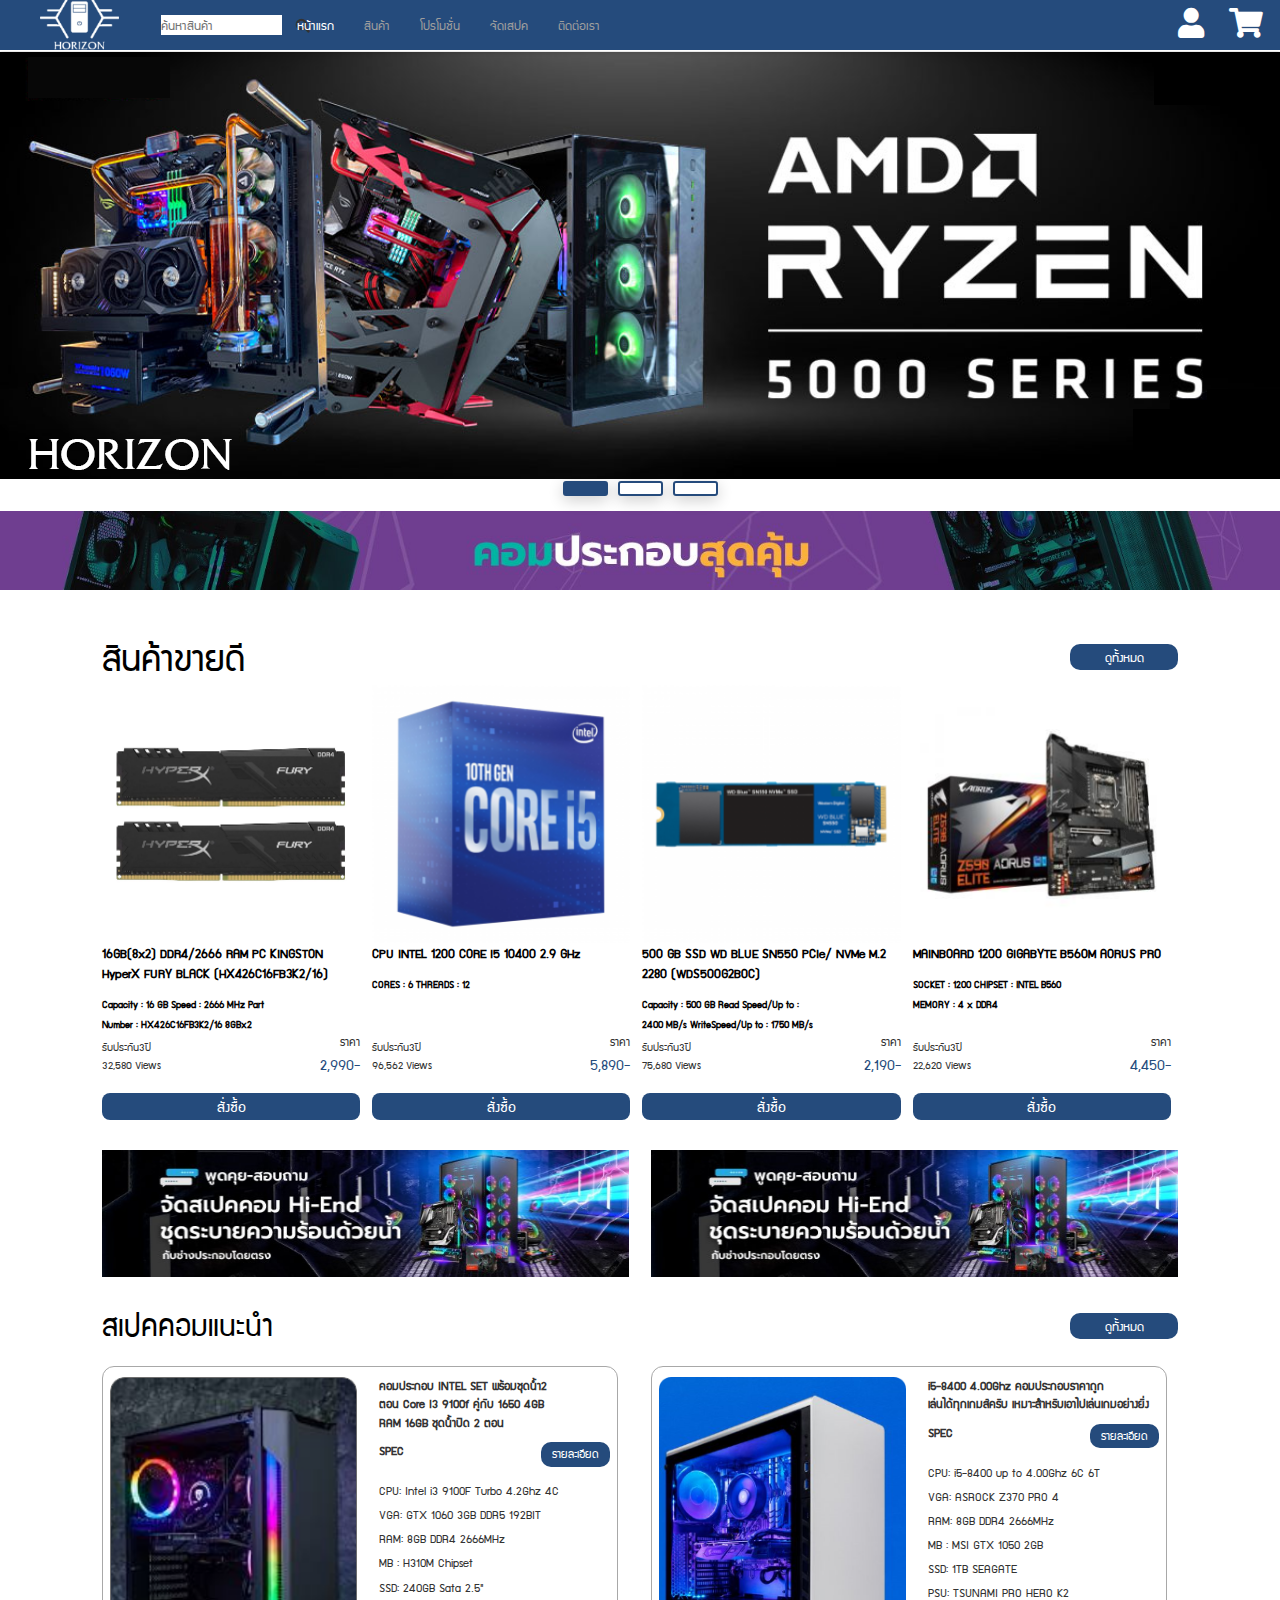
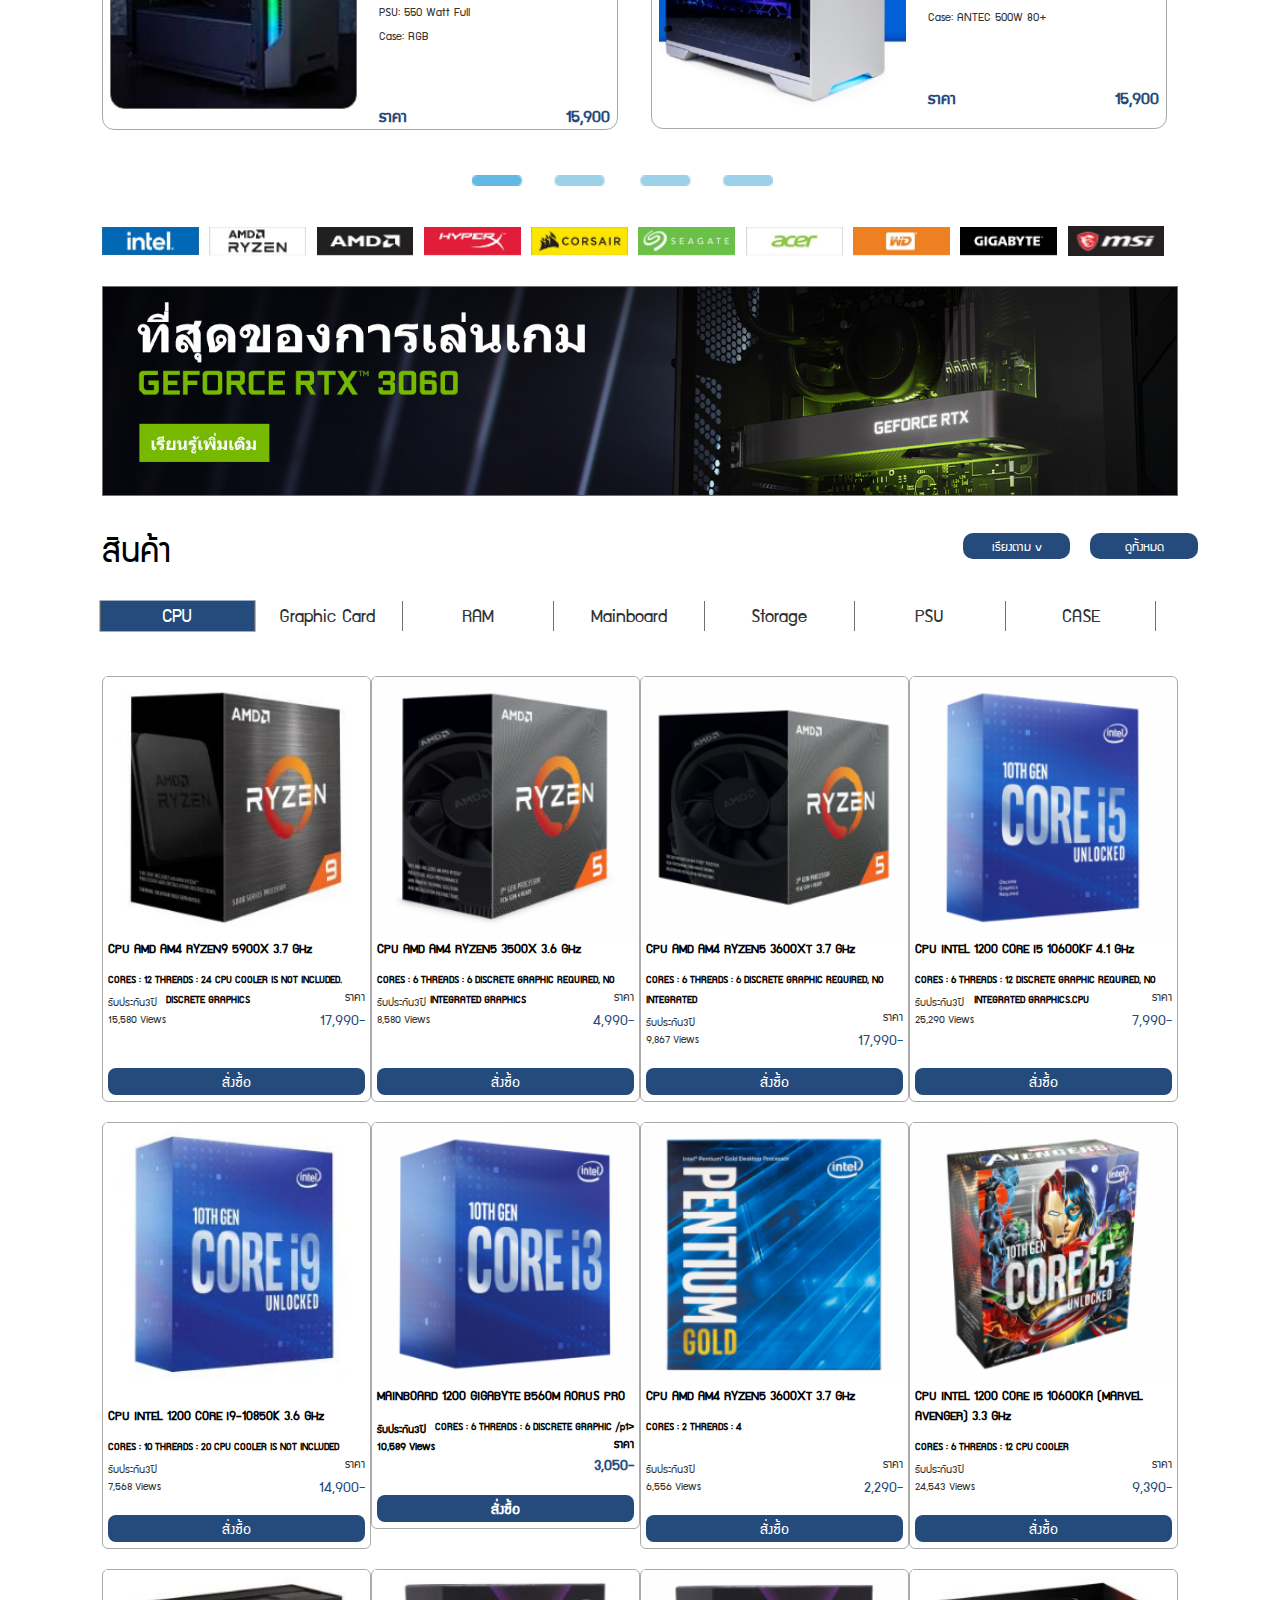
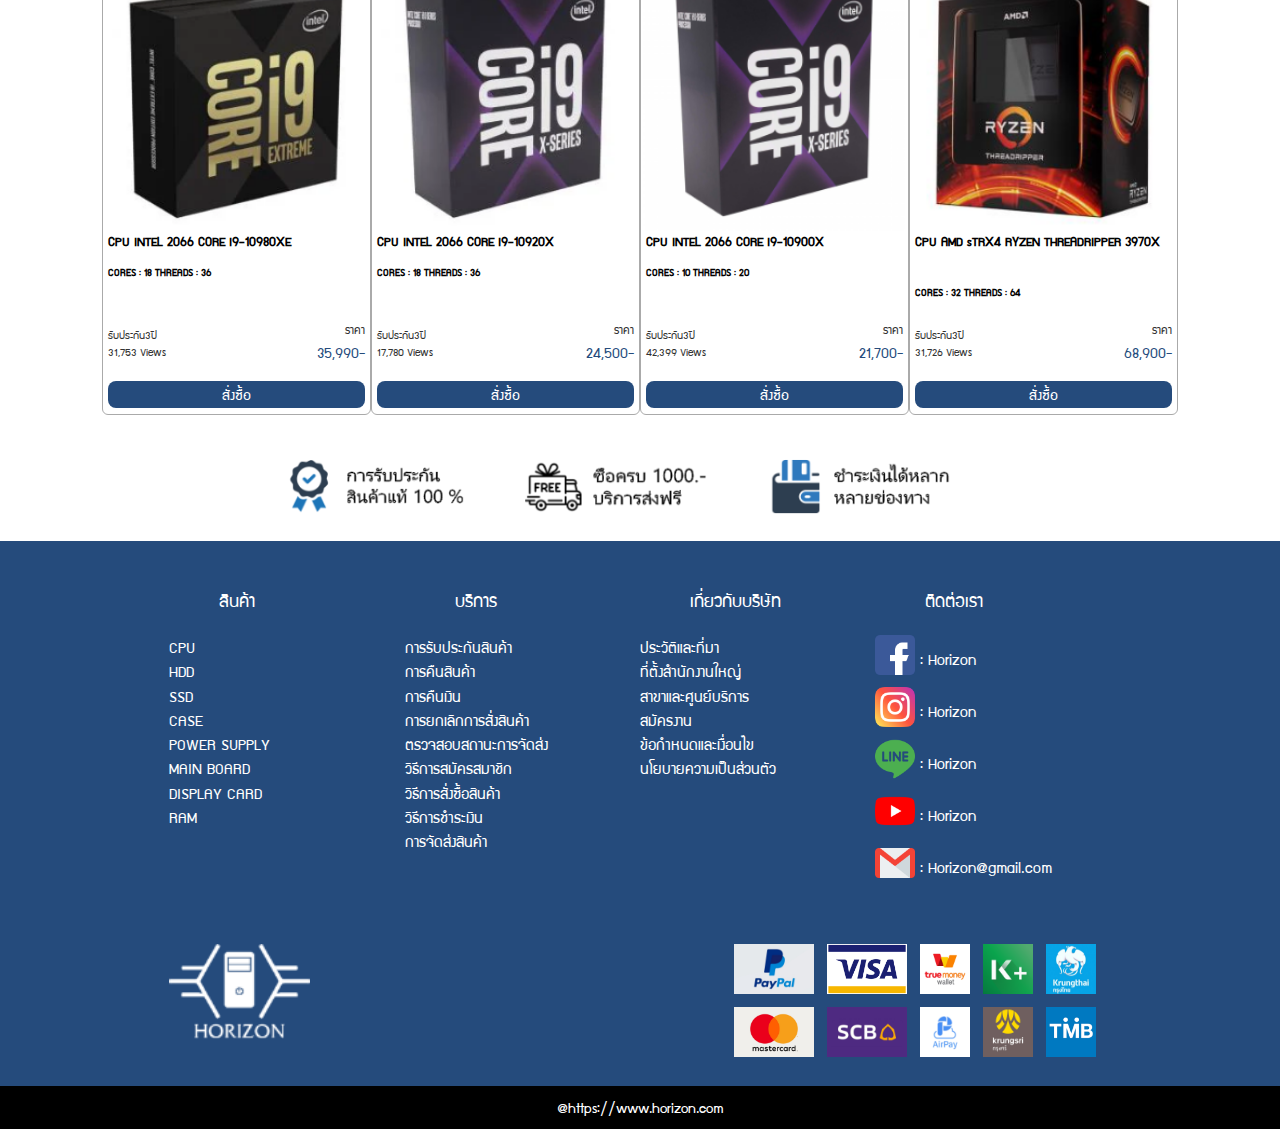
==== commit 8f1e3f1d: "Horizon" ====
--- a/index.html
+++ b/index.html
@@ -82,7 +82,7 @@
                       
                       <div class="card card-1">
                         <div class="dish-slider">
-                         <img src="image/banner4.png" alt="">
+                         <img src="image/ban4.png" alt="">
             
                       
                         </div><!-- dish-slider -->
@@ -539,7 +539,7 @@
                                 B560M AORUS PRO</p>
         
                                 <p1>CORES : 6 THREADS : 6 DISCRETE GRAPHIC
-                                    REQUIRED, NO INTER<br></p1>
+                                    /p1>
           
                             <div class="insurance">
                                 <p2>รับประกัน3ปี <br>
@@ -585,14 +585,14 @@
                         </div>
                     </div>
 
-                    <div class="product-it-in">
+                    <div class="product-it-in" id="delete-right">
                         <img src="image/p8.png" alt="">
                         <div class="text-hot-product" id="text-product-in">
                             <p>CPU INTEL 1200 CORE I5 10600KA
                                 (MARVEL AVENGER) 3.3 GHz </p>
         
-                                <p1>CORES : 6 THREADS : 12 CPU COOLER IS 
-                                    NOT INCLUDED<br></p1>
+                                <p1>CORES : 6 THREADS : 12 CPU COOLER
+                                   <br></p1>
           
                             <div class="insurance">
                                 <p2>รับประกัน3ปี <br>
@@ -612,7 +612,7 @@
                         </div>
                     </div> <!-- end 2 row product -->
 
-
+                
                     <div class="product-it-in">
                         <img src="image/p9.png" alt="">
                         <div class="text-hot-product" id="text-product-in">
--- a/css/style.css
+++ b/css/style.css
@@ -570,11 +570,11 @@
 .product-it-in{
     margin-top: 100px;
     margin: auto;
-    width: 24.7%;
+    width: 25%;
     height: auto;
     margin-top: 20px;
     float: left;
-    margin-right: 3px;
+    
     cursor: pointer;
     border: 1px solid #AAAAAA;
     border-radius: 6px;
@@ -586,6 +586,10 @@
     margin-left: 2.4px;
   
     
+}
+
+#delete-right{
+    margin-right: -2px;
 }
 .product-it-in:hover{
     box-shadow: 1px 2px 20px rgb(212, 212, 212);
